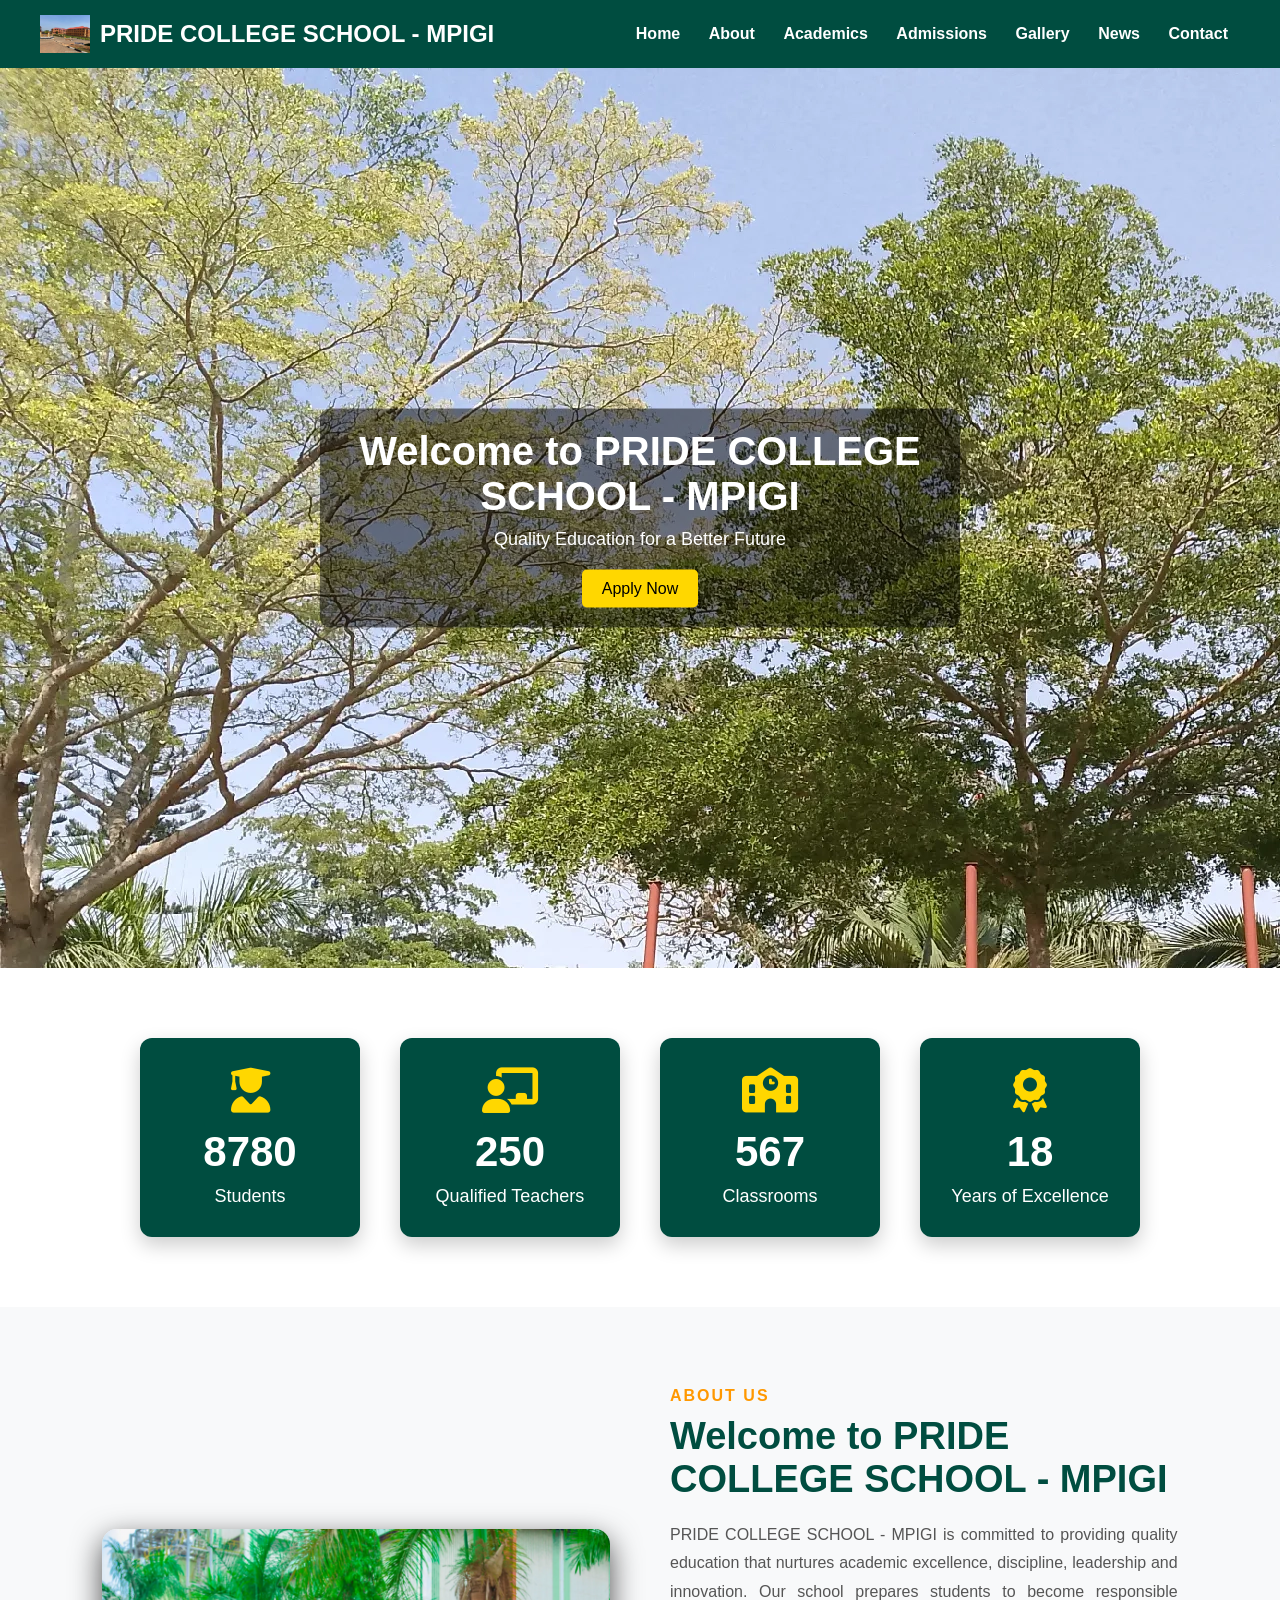
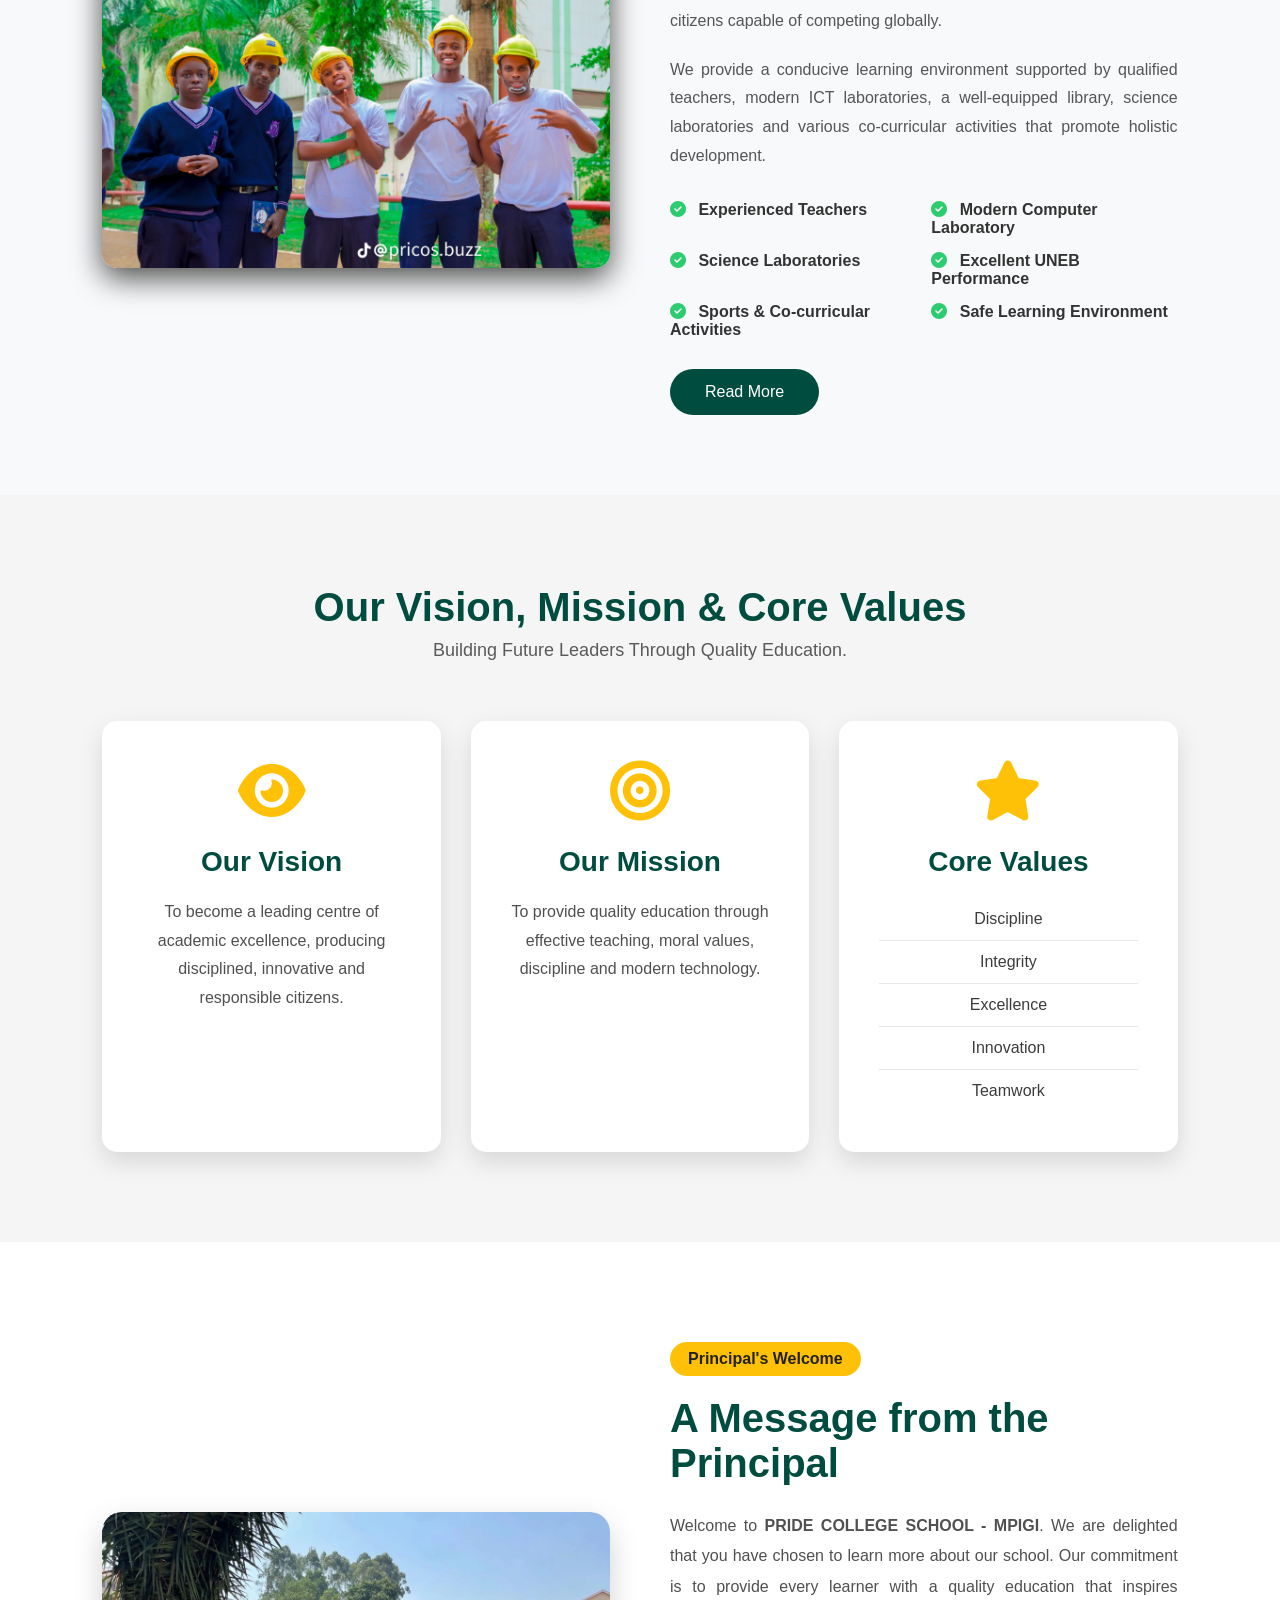
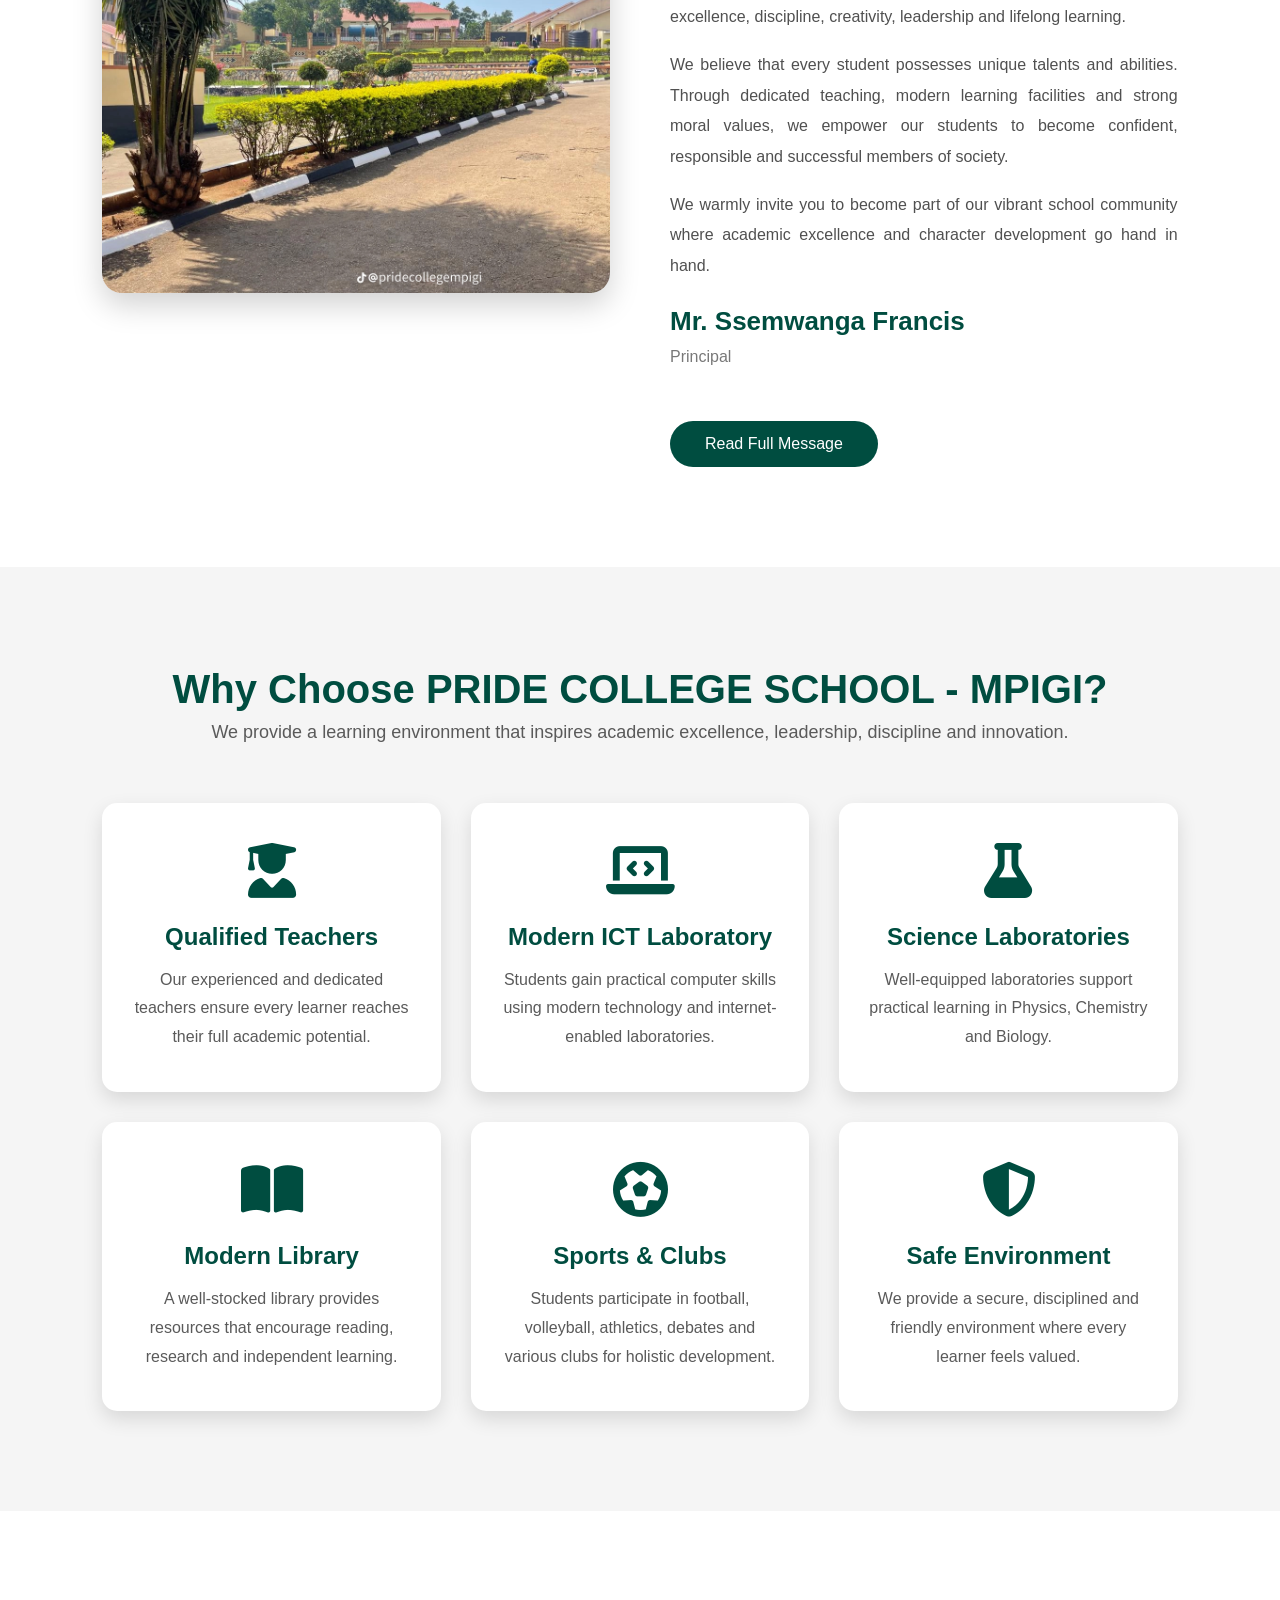
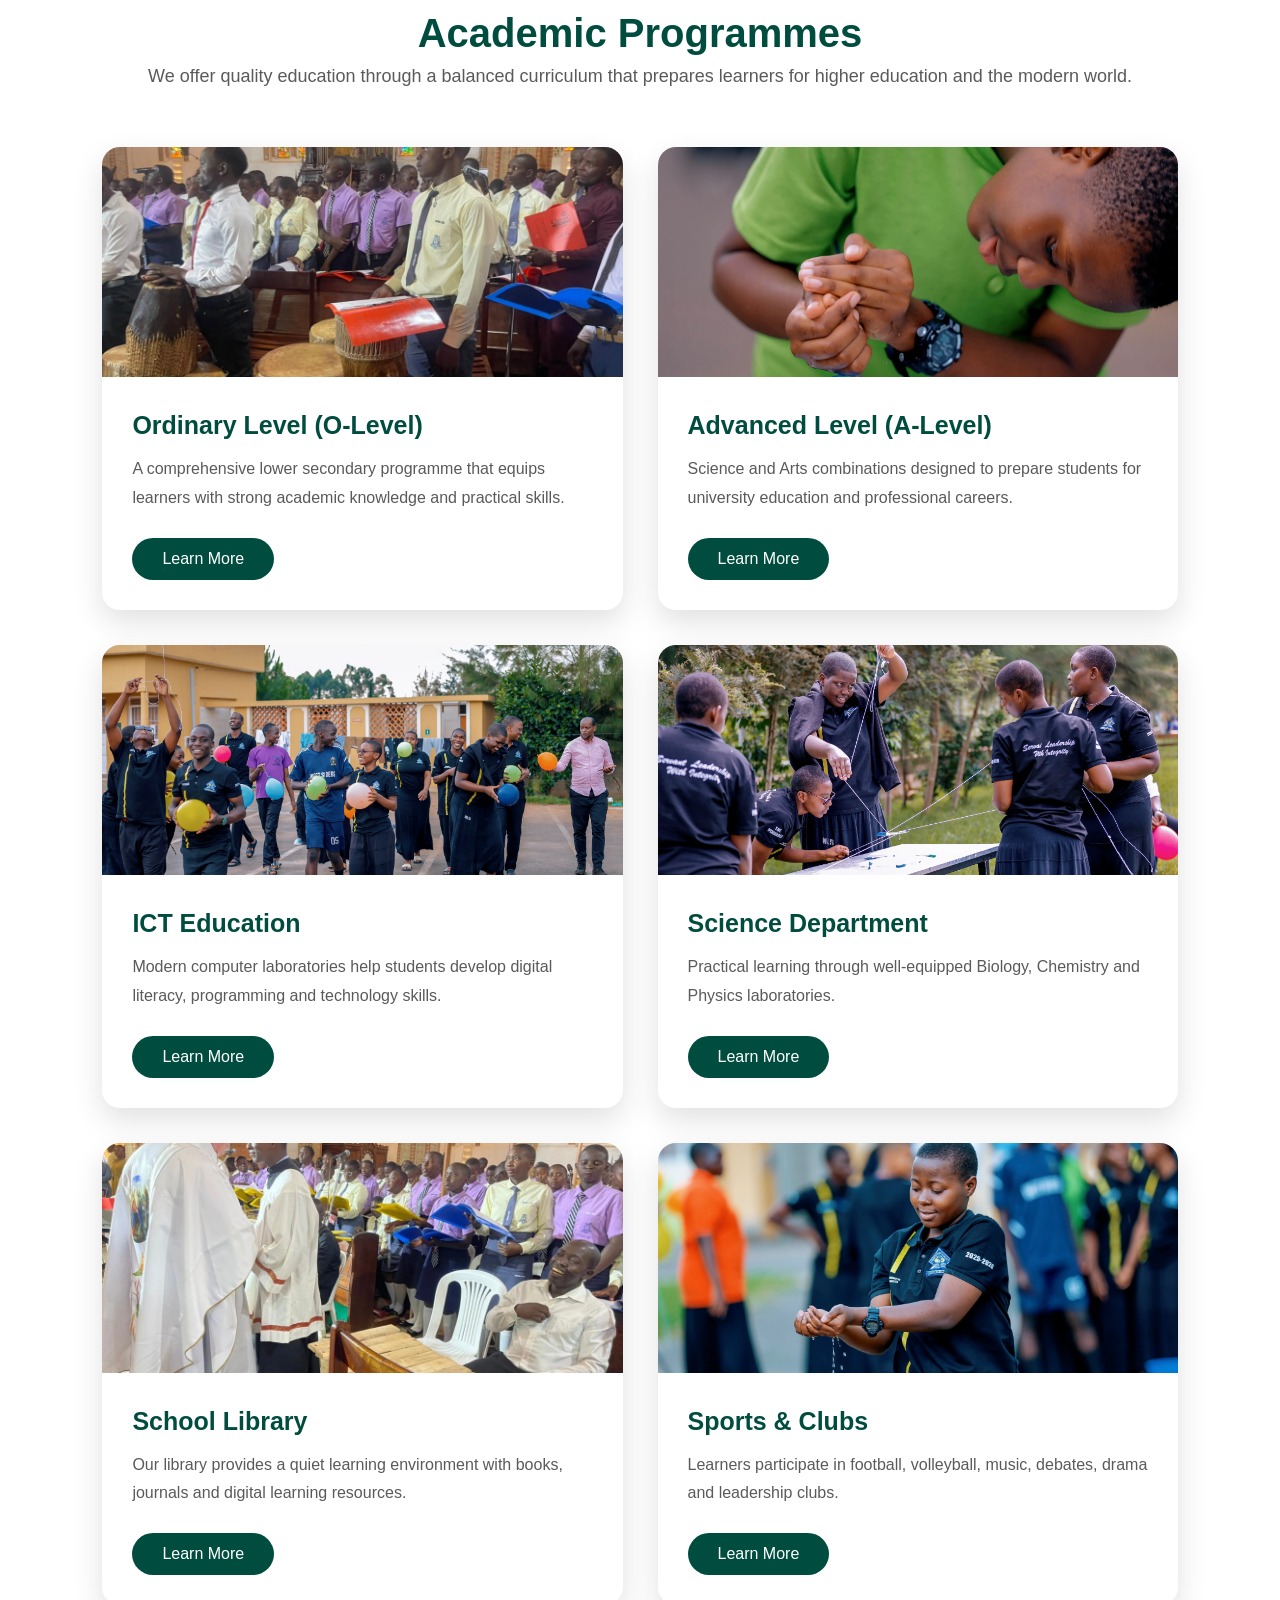
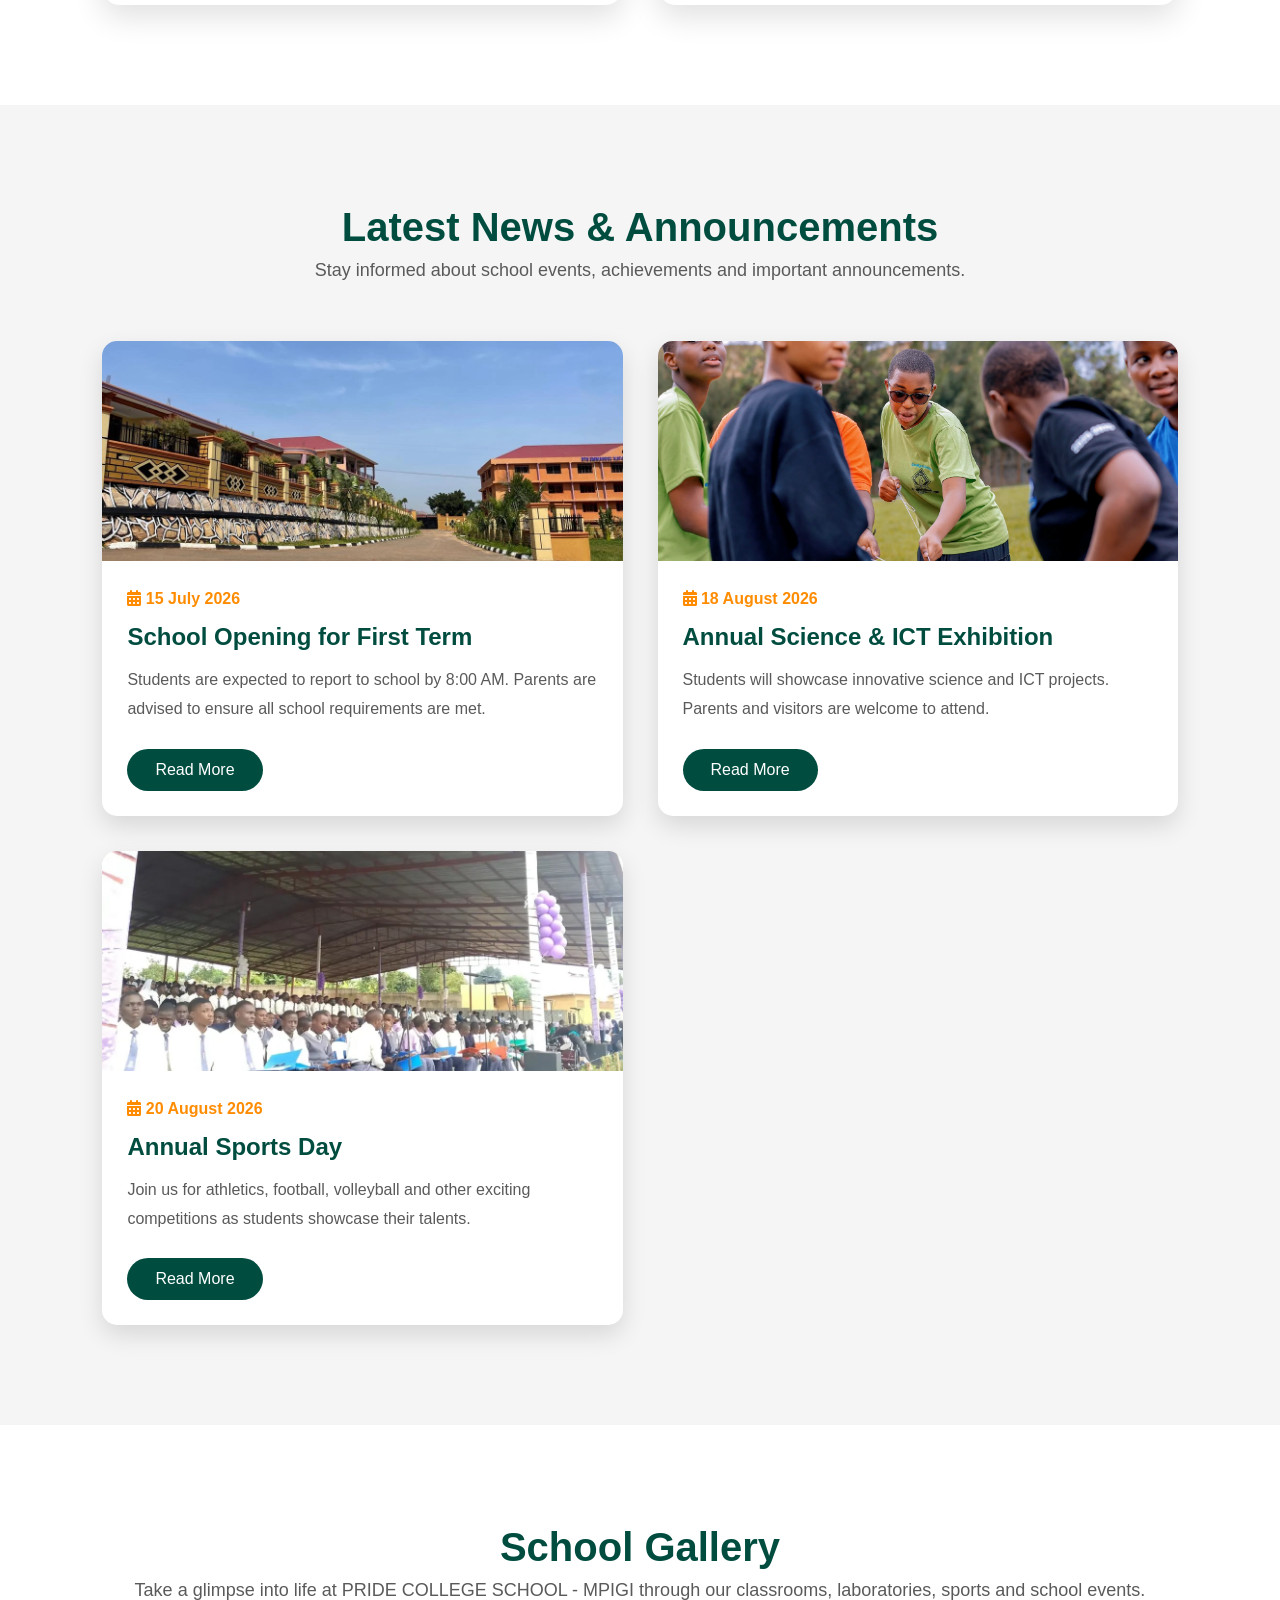
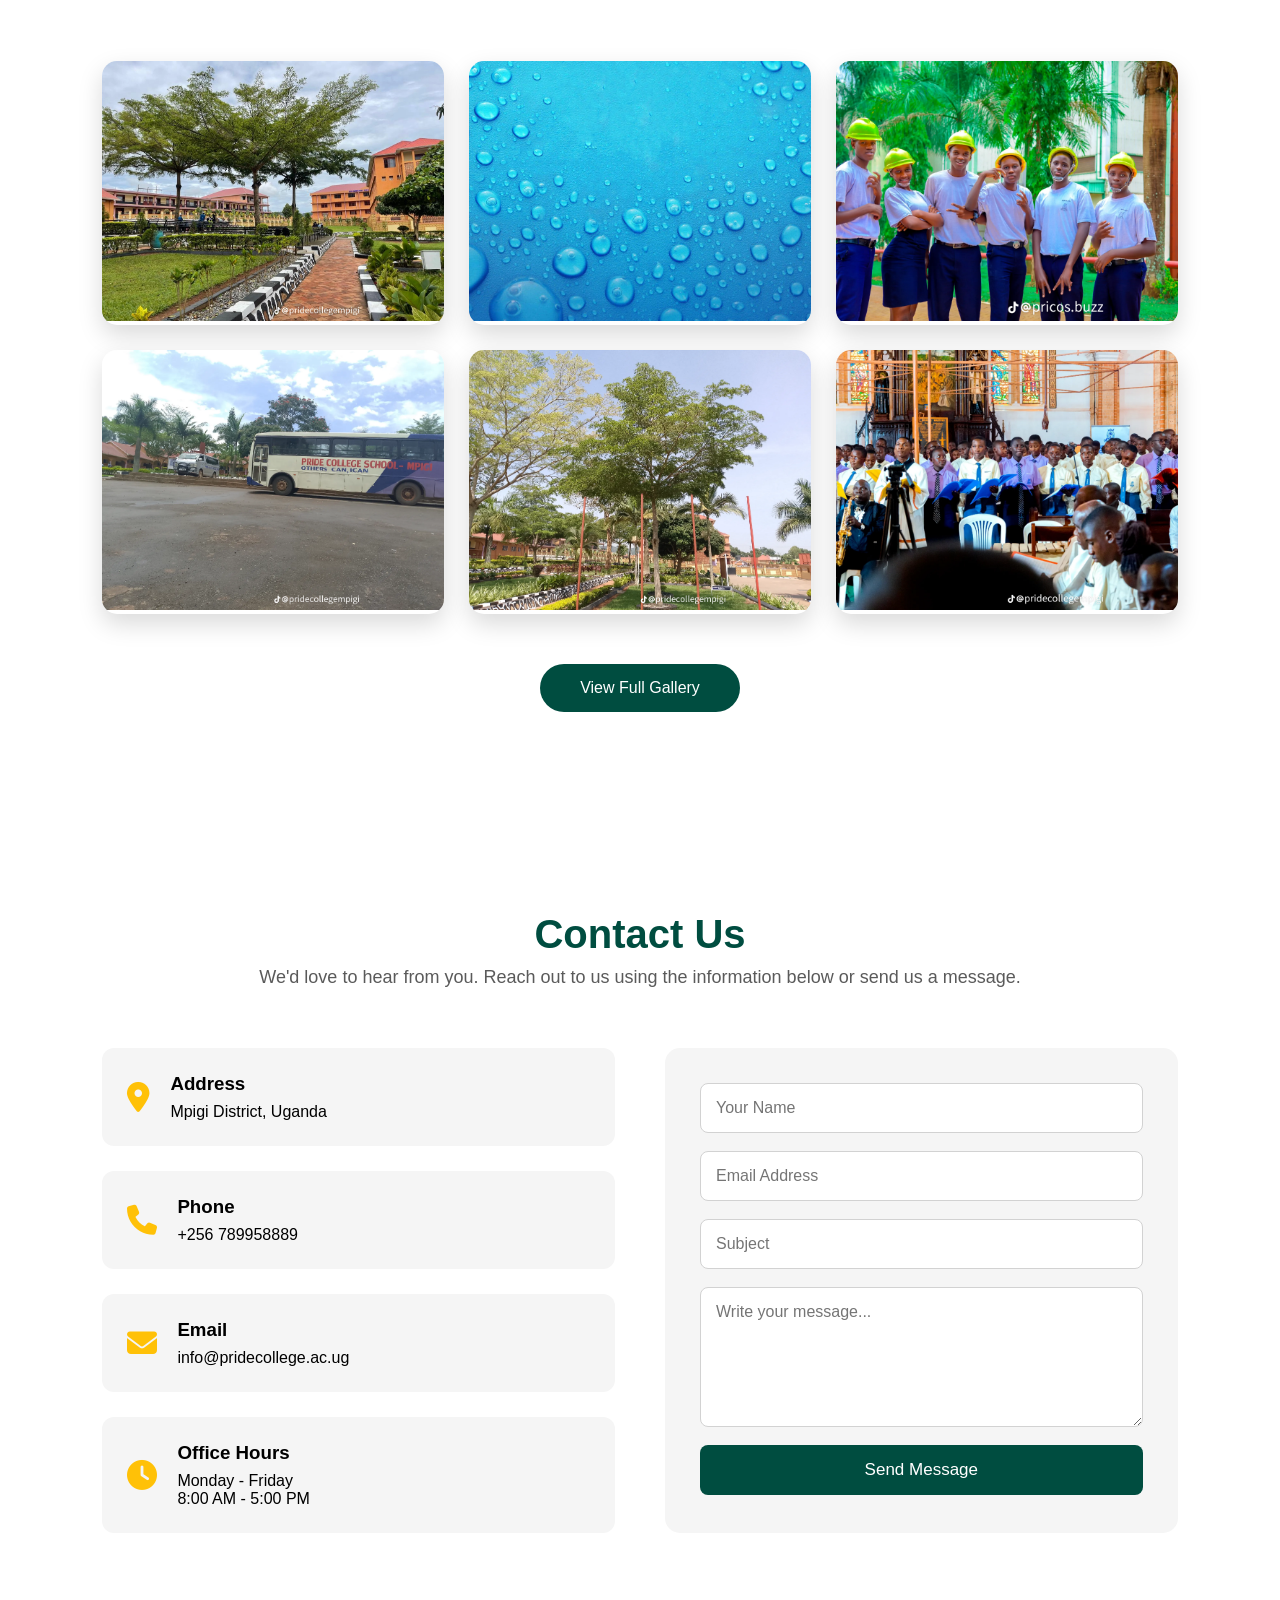
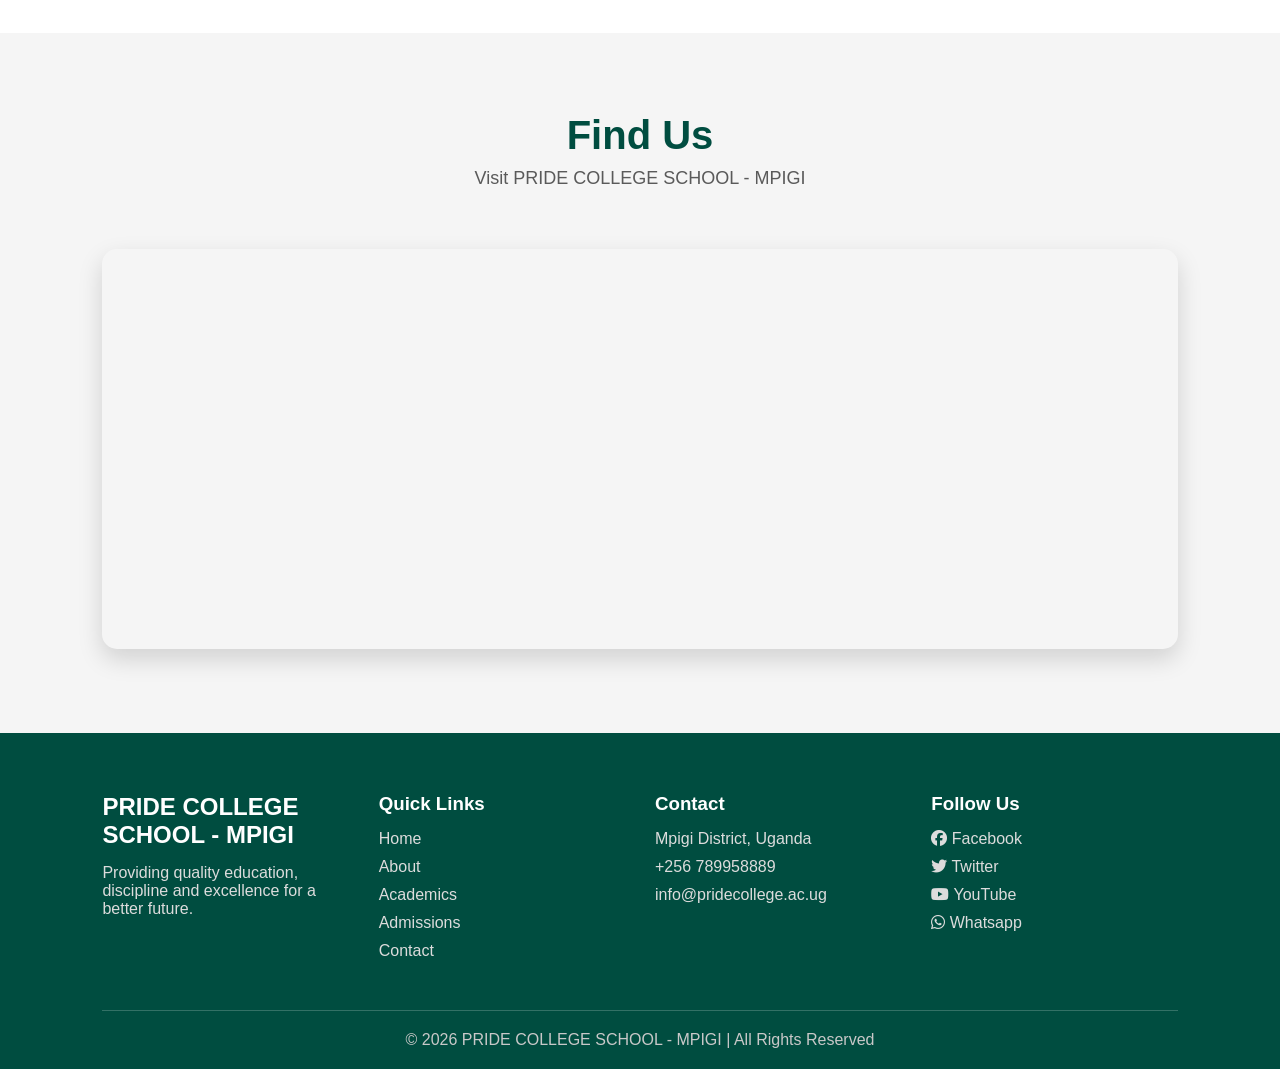
==== index.html @ db17e7d7 "Add files via upload" ====
<!DOCTYPE html>
<html lang="en">
<head>
    <meta charset="UTF-8">
    <title>PRIDE COLLEGE SCHOOL - MPIGI</title>
    <meta name="viewport" content="width=device-width, initial-scale=1.0">

    <!-- CSS -->
    <link rel="stylesheet" href="style.css">
    

    <!-- Icons -->
    <link rel="stylesheet" href="https://cdnjs.cloudflare.com/ajax/libs/font-awesome/6.5.0/css/all.min.css">
</head>

<body>

<!-- ================= HEADER ================= -->
<header class="header" id="header">

    <div class="logo">
        <img src="photos/front.png" alt="School Logo">
        <h2>PRIDE COLLEGE SCHOOL - MPIGI</h2>
    </div>

    <nav class="navbar" id="navbar">
        <a href="index.html">Home</a>
        <a href="about.html">About</a>
        <a href="academics.html">Academics</a>
        <a href="admission.html">Admissions</a>
        <a href="gallery.html">Gallery</a>
        <a href="news.html">News</a>
        <a href="contact.html">Contact</a>
    </nav>

    <!-- Mobile menu button -->
    <div class="menu-icon" onclick="toggleMenu()">
        <i class="fas fa-bars"></i>
    </div>

</header>
<!-- ================= HERO SECTION ================= -->
<section class="hero">

    <!-- Slide 1 -->
    <div class="slideshow">
        <img src="photos/trees.png" alt="School Image">
        <div class="overlay">
            
            <h1>Welcome to PRIDE COLLEGE SCHOOL - MPIGI</h1>
            <p>Quality Education for a Better Future</p>
            <a href="admissions.html" class="btn">Apply Now</a>
        </div>
    </div>

    <!-- Slide 2 -->
    <div class="slide">
        <img src="photos/studens.png" alt="School Image">
        <div class="overlay">
            <div class="hide">
                <h1>Excellence in Academics</h1>
            <p>We Build Knowledge, Skills & Discipline</p>
            </div>
            
            <a href="academics.html" class="btn"></a>
        </div>
    </div>

    <!-- Slide 3 -->
    <div class="slide">
        <img src="photos/grounds.png" alt="School Image">
        <div class="overlay">
            <div class="hide">
                 <h1>Modern Learning Environment</h1>
            <p>ICT Labs, Library & Sports Facilities</p>
            </div>
           
            <a href="gallery.html" class="btn"></a>
        </div>
    </div>

</section>
<!-- ================= STATISTICS SECTION ================= -->

<section class="statistics">

    <div class="stat-box">
        <i class="fas fa-user-graduate"></i>
        <h2 class="counter" data-target="15000">8780</h2>
        <p>Students</p>
    </div>

    <div class="stat-box">
        <i class="fas fa-chalkboard-teacher"></i>
        <h2 class="counter" data-target="85">250</h2>
        <p>Qualified Teachers</p>
    </div>

    <div class="stat-box">
        <i class="fas fa-school"></i>
        <h2 class="counter" data-target="30">567</h2>
        <p>Classrooms</p>
    </div>

    <div class="stat-box">
        <i class="fas fa-award"></i>
        <h2 class="counter" data-target="25">18</h2>
        <p>Years of Excellence</p>
    </div>

</section>
<!-- ================= ABOUT US ================= -->

<section class="about" id="about">

    <div class="about-image">
        <img src="photos/events.png" alt="Pride College School">
    </div>

    <div class="about-content">

        <h4>ABOUT US</h4>

        <h2>Welcome to PRIDE COLLEGE SCHOOL - MPIGI</h2>

        <p>
            PRIDE COLLEGE SCHOOL - MPIGI is committed to providing quality
            education that nurtures academic excellence, discipline,
            leadership and innovation. Our school prepares students to
            become responsible citizens capable of competing globally.
        </p>

        <p>
            We provide a conducive learning environment supported by
            qualified teachers, modern ICT laboratories, a well-equipped
            library, science laboratories and various co-curricular
            activities that promote holistic development.
        </p>

        <div class="about-features">

            <div class="feature">
                <i class="fas fa-check-circle"></i>
                Experienced Teachers
            </div>

            <div class="feature">
                <i class="fas fa-check-circle"></i>
                Modern Computer Laboratory
            </div>

            <div class="feature">
                <i class="fas fa-check-circle"></i>
                Science Laboratories
            </div>

            <div class="feature">
                <i class="fas fa-check-circle"></i>
                Excellent UNEB Performance
            </div>

            <div class="feature">
                <i class="fas fa-check-circle"></i>
                Sports & Co-curricular Activities
            </div>

            <div class="feature">
                <i class="fas fa-check-circle"></i>
                Safe Learning Environment
            </div>

        </div>

        <a href="about.html" class="about-btn">
            Read More
        </a>

    </div>

</section>
<!-- ================= VISION MISSION ================= -->

<section class="vision-section">

    <div class="section-title">
        <h2>Our Vision, Mission & Core Values</h2>
        <p>Building Future Leaders Through Quality Education.</p>
    </div>

    <div class="vision-container">

        <div class="vision-card">

            <i class="fas fa-eye"></i>

            <h3>Our Vision</h3>

            <p>
                To become a leading centre of academic excellence,
                producing disciplined, innovative and responsible citizens.
            </p>

        </div>

        <div class="vision-card">

            <i class="fas fa-bullseye"></i>

            <h3>Our Mission</h3>

            <p>
                To provide quality education through effective teaching,
                moral values, discipline and modern technology.
            </p>

        </div>

        <div class="vision-card">

            <i class="fas fa-star"></i>

            <h3>Core Values</h3>

            <ul>
                <li>Discipline</li>
                <li>Integrity</li>
                <li>Excellence</li>
                <li>Innovation</li>
                <li>Teamwork</li>
            </ul>

        </div>

    </div>

</section>
<!--================ PRINCIPAL'S MESSAGE ================-->

<section class="principal">

    <div class="principal-image">

        <img src="photos/ways.png" alt="School Principal">

    </div>

    <div class="principal-content">

        <span class="section-tag">Principal's Welcome</span>

        <h2>A Message from the Principal</h2>

        <p>
            Welcome to <strong>PRIDE COLLEGE SCHOOL - MPIGI</strong>.
            We are delighted that you have chosen to learn more about our school.
            Our commitment is to provide every learner with a quality education
            that inspires excellence, discipline, creativity, leadership and
            lifelong learning.
        </p>

        <p>
            We believe that every student possesses unique talents and abilities.
            Through dedicated teaching, modern learning facilities and strong moral
            values, we empower our students to become confident, responsible and
            successful members of society.
        </p>

        <p>
            We warmly invite you to become part of our vibrant school community
            where academic excellence and character development go hand in hand.
        </p>

        <div class="principal-info">

            <h3>Mr. Ssemwanga Francis</h3>

            <p>Principal</p>

        </div>

        <a href="about.html" class="principal-btn">
            Read Full Message
        </a>

    </div>

</section>
<!--================ WHY CHOOSE US ================-->

<section class="why-us">

    <div class="section-title">

        <h2>Why Choose PRIDE COLLEGE SCHOOL - MPIGI?</h2>

        <p>
            We provide a learning environment that inspires academic excellence,
            leadership, discipline and innovation.
        </p>

    </div>

    <div class="why-container">

        <div class="why-card">

            <i class="fas fa-user-graduate"></i>

            <h3>Qualified Teachers</h3>

            <p>
                Our experienced and dedicated teachers ensure every learner
                reaches their full academic potential.
            </p>

        </div>

        <div class="why-card">

            <i class="fas fa-laptop-code"></i>

            <h3>Modern ICT Laboratory</h3>

            <p>
                Students gain practical computer skills using modern technology
                and internet-enabled laboratories.
            </p>

        </div>

        <div class="why-card">

            <i class="fas fa-flask"></i>

            <h3>Science Laboratories</h3>

            <p>
                Well-equipped laboratories support practical learning in Physics,
                Chemistry and Biology.
            </p>

        </div>

        <div class="why-card">

            <i class="fas fa-book-open"></i>

            <h3>Modern Library</h3>

            <p>
                A well-stocked library provides resources that encourage reading,
                research and independent learning.
            </p>

        </div>

        <div class="why-card">

            <i class="fas fa-futbol"></i>

            <h3>Sports & Clubs</h3>

            <p>
                Students participate in football, volleyball, athletics,
                debates and various clubs for holistic development.
            </p>

        </div>

        <div class="why-card">

            <i class="fas fa-shield-alt"></i>

            <h3>Safe Environment</h3>

            <p>
                We provide a secure, disciplined and friendly environment
                where every learner feels valued.
            </p>

        </div>

    </div>

</section>
<!--==============================
ACADEMIC PROGRAMMES
===============================-->

<section class="academics" id="academics">

    <div class="section-title">

        <h2>Academic Programmes</h2>

        <p>
            We offer quality education through a balanced curriculum that
            prepares learners for higher education and the modern world.
        </p>

    </div>

    <div class="academic-container">

        <!-- O-Level -->

        <div class="academic-card">

            <img src="photos/events8.png" alt="O Level">

            <div class="academic-content">

                <h3>Ordinary Level (O-Level)</h3>

                <p>
                    A comprehensive lower secondary programme that equips
                    learners with strong academic knowledge and practical skills.
                </p>

                <a href="academics.html" class="academic-btn">
                    Learn More
                </a>

            </div>

        </div>

        <!-- A-Level -->

        <div class="academic-card">

            <img src="photos/events7.png" alt="A Level">

            <div class="academic-content">

                <h3>Advanced Level (A-Level)</h3>

                <p>
                    Science and Arts combinations designed to prepare students
                    for university education and professional careers.
                </p>

                <a href="academics.html" class="academic-btn">
                    Learn More
                </a>

            </div>

        </div>

        <!-- ICT -->

        <div class="academic-card">

            <img src="photos/events5.png" alt="ICT LAB">

            <div class="academic-content">

                <h3>ICT Education</h3>

                <p>
                    Modern computer laboratories help students develop digital
                    literacy, programming and technology skills.
                </p>

                <a href="academics.html" class="academic-btn">
                    Learn More
                </a>

            </div>

        </div>

        <!-- Science -->

        <div class="academic-card">

            <img src="photos/events4.png" alt="Science">

            <div class="academic-content">

                <h3>Science Department</h3>

                <p>
                    Practical learning through well-equipped Biology,
                    Chemistry and Physics laboratories.
                </p>

                <a href="academics.html" class="academic-btn">
                    Learn More
                </a>

            </div>

        </div>

        <!-- Library -->

        <div class="academic-card">

            <img src="photos/events2.png" alt="Library">

            <div class="academic-content">

                <h3>School Library</h3>

                <p>
                    Our library provides a quiet learning environment with
                    books, journals and digital learning resources.
                </p>

                <a href="academics.html" class="academic-btn">
                    Learn More
                </a>

            </div>

        </div>

        <!-- Sports -->

        <div class="academic-card">

            <img src="photos/events3.png" alt="Sports">

            <div class="academic-content">

                <h3>Sports & Clubs</h3>

                <p>
                    Learners participate in football, volleyball, music,
                    debates, drama and leadership clubs.
                </p>

                <a href="academics.html" class="academic-btn">
                    Learn More
                </a>

            </div>

        </div>

    </div>

</section>
<!--==============================
LATEST NEWS & ANNOUNCEMENTS
===============================-->

<section class="news" id="news">

    <div class="section-title">

        <h2>Latest News & Announcements</h2>

        <p>
            Stay informed about school events, achievements and important announcements.
        </p>

    </div>

    <div class="news-container">

        <!-- News Card 1 -->

        <div class="news-card">

            <img src="photos/view.png" alt="School Opening">

            <div class="news-content">

                <span class="news-date">
                    <i class="fas fa-calendar-alt"></i>
                    15 July 2026
                </span>

                <h3>School Opening for First Term</h3>

                <p>
                    Students are expected to report to school by 8:00 AM.
                    Parents are advised to ensure all school requirements are met.
                </p>

                <a href="news.html" class="news-btn">
                    Read More
                </a>

            </div>

        </div>

        <!-- News Card 2 -->

        <div class="news-card">

            <img src="photos/events6.png" alt="Science Fair">

            <div class="news-content">

                <span class="news-date">
                    <i class="fas fa-calendar-alt"></i>
                    18 August 2026
                </span>

                <h3>Annual Science & ICT Exhibition</h3>

                <p>
                    Students will showcase innovative science and ICT projects.
                    Parents and visitors are welcome to attend.
                </p>

                <a href="news.html" class="news-btn">
                    Read More
                </a>

            </div>

        </div>

        <!-- News Card 3 -->

        <div class="news-card">

            <img src="photos/events1.png" alt="Sports Day">

            <div class="news-content">

                <span class="news-date">
                    <i class="fas fa-calendar-alt"></i>
                    20 August 2026
                </span>

                <h3>Annual Sports Day</h3>

                <p>
                    Join us for athletics, football, volleyball and other exciting
                    competitions as students showcase their talents.
                </p>

                <a href="news.html" class="news-btn">
                    Read More
                </a>

            </div>

        </div>

    </div>

</section>
<!--==============================
PHOTO GALLERY
===============================-->

<section class="gallery" id="gallery">

    <div class="section-title">

        <h2>School Gallery</h2>

        <p>
            Take a glimpse into life at PRIDE COLLEGE SCHOOL - MPIGI through our
            classrooms, laboratories, sports and school events.
        </p>

    </div>

    <div class="gallery-container">

        <div class="gallery-item">
            <img src="photos/grounds.png" alt="School Building">
            <div class="gallery-overlay">
                <h3>School Campus</h3>
            </div>
        </div>

        <div class="gallery-item">
            <img src="photos/Title (3).jpg" alt="Computer Lab">
            <div class="gallery-overlay">
                <h3>ICT Laboratory</h3>
            </div>
        </div>

        <div class="gallery-item">
            <img src="photos/studens.png" alt="Library">
            <div class="gallery-overlay">
                <h3>School Library</h3>
            </div>
        </div>

        <div class="gallery-item">
            <img src="photos/schoolbus.png" alt="Science Lab">
            <div class="gallery-overlay">
                <h3>Science Laboratory</h3>
            </div>
        </div>

        <div class="gallery-item">
            <img src="photos/trees.png" alt="Sports">
            <div class="gallery-overlay">
                <h3>Sports Activities</h3>
            </div>
        </div>

        <div class="gallery-item">
            <img src="photos/party.png" alt="Graduation">
            <div class="gallery-overlay">
                <h3>School Events</h3>
            </div>
        </div>

    </div>

    <div class="gallery-button">

        <a href="gallery.html" class="gallery-btn">

            View Full Gallery

        </a>

    </div>

</section>
<!--==============================
CONTACT US
===============================-->

<section class="contact">

    <div class="section-title">

        <h2>Contact Us</h2>

        <p>
            We'd love to hear from you. Reach out to us using the information
            below or send us a message.
        </p>

    </div>

    <div class="contact-container">

        <!-- Contact Information -->

        <div class="contact-info">

            <div class="info-box">
                <i class="fas fa-map-marker-alt"></i>

                <div>
                    <h3>Address</h3>
                    <p>Mpigi District, Uganda</p>
                </div>
            </div>

            <div class="info-box">
                <i class="fas fa-phone"></i>

                <div>
                    <h3>Phone</h3>
                    <p>+256 789958889</p>
                </div>
            </div>

            <div class="info-box">
                <i class="fas fa-envelope"></i>

                <div>
                    <h3>Email</h3>
                    <p>info@pridecollege.ac.ug</p>
                </div>
            </div>

            <div class="info-box">
                <i class="fas fa-clock"></i>

                <div>
                    <h3>Office Hours</h3>
                    <p>Monday - Friday<br>8:00 AM - 5:00 PM</p>
                </div>
            </div>

        </div>

        <!-- Contact Form -->

        <div class="contact-form">

            <form>

                <input type="text" placeholder="Your Name" required>

                <input type="email" placeholder="Email Address" required>

                <input type="text" placeholder="Subject">

                <textarea rows="6" placeholder="Write your message..."></textarea>

                <button type="submit">Send Message</button>

            </form>

        </div>

    </div>

</section>
<!--==============================
GOOGLE MAP
===============================-->

<section class="map">

    <div class="section-title">

        <h2>Find Us</h2>

        <p>Visit PRIDE COLLEGE SCHOOL - MPIGI</p>

    </div>

    <iframe
        src="https://www.google.com/maps/embed?pb=!1m18!1m12!1m3!1d3989.75870783712!2d32.52650987396605!3d0.313206164032819!2m3!1f0!2f0!3f0!3m2!1i1024!2i768!4f13.1!3m3!1m2!1s0x177da3a15852eb3d%3A0xddc4ecd76e35799c!2sPride%20College%20School-Mpigi!5e0!3m2!1sen!2sug!4v1783284515322!5m2!1sen!2sug" 
        width="100%"
        height="400"
        style="border:0;"
        allowfullscreen=""
        loading="lazy">
        
    </iframe>
    
</section>
<!--==============================
FOOTER
===============================-->

<footer class="footer">

    <div class="footer-container">

        <div class="footer-box">

            <h2>PRIDE COLLEGE SCHOOL - MPIGI</h2>

            <p>
                Providing quality education, discipline and excellence
                for a better future.
            </p>

        </div>

        <div class="footer-box">

            <h3>Quick Links</h3>

            <a href="index.html">Home</a>
            <a href="about.html">About</a>
            <a href="academics.html">Academics</a>
            <a href="admission.html">Admissions</a>
            <a href="contact.html">Contact</a>

        </div>

        <div class="footer-box">

            <h3>Contact</h3>

            <p>Mpigi District, Uganda</p>
            <p>+256 789958889</p>
            <p>info@pridecollege.ac.ug</p>

        </div>

        <div class="footer-box">

            <h3>Follow Us</h3>

            <p><i class="fab fa-facebook"></i> Facebook</p>
            <p><i class="fab fa-twitter"></i> Twitter</p>
            <p><i class="fab fa-youtube"></i> YouTube</p>
            <p><i class="fab fa-whatsapp"></i> Whatsapp</p>

        </div>

    </div>

    <div class="footer-bottom" id="footer">

        <p>
            © 2026 PRIDE COLLEGE SCHOOL - MPIGI | All Rights Reserved
        </p>

    </div>

</footer>

<script></script>
</body>
</html>
---- style.css ----
*{
    margin: 0;
    padding: 0;
    box-sizing: border-box;
    font-family: Arial, sans-serif;
}

body{
    background: #f4f4f4;
}
.header{
    display: flex;
    justify-content: space-between;
    align-items: center;
    background: #004d40;
    padding: 15px 40px;
    position: sticky;
    top: 0;
    z-index: 1000;
}

.logo{
    display: flex;
    align-items: center;
    color: white;
}

.logo img{
    width: 50px;
    margin-right: 10px;
}

.navbar a{
    color: white;
    text-decoration: none;
    margin: 0 12px;
    font-weight: bold;
}

.navbar a:hover{
    color: gold;
}

.login-btn{
    background: gold;
    padding: 6px 12px;
    border-radius: 5px;
    color: black !important;
}
.menu-icon{
    display: none;
    font-size: 25px;
    color: white;
    cursor: pointer;
}


.overlay{
    position: absolute;
    top: 50%;
    left: 50%;
    transform: translate(-50%, -50%);
    color: white;
    text-align: center;
    background: rgba(0,0,0,0.5);
    padding: 20px;
    border-radius: 10px;
}

.overlay h1{
    font-size: 40px;
}

.overlay p{
    font-size: 18px;
    margin: 10px 0;
}

.btn{
    display: inline-block;
    background: gold;
    padding: 10px 20px;
    color: black;
    text-decoration: none;
    border-radius: 5px;
    margin-top: 10px;
}
/* ================= STATISTICS ================= */

.statistics{
    display:flex;
    justify-content:center;
    gap:40px;
    flex-wrap:wrap;
    padding:70px 20px;
    background:#ffffff;
}

.stat-box{
    width:220px;
    background:#004d40;
    color:white;
    padding:30px;
    text-align:center;
    border-radius:12px;
    transition:.4s;
    box-shadow:0 8px 20px rgba(0,0,0,.2);
}

.stat-box:hover{
    transform:translateY(-10px);
}

.stat-box i{
    font-size:45px;
    color:gold;
    margin-bottom:15px;
}

.stat-box h2{
    font-size:42px;
    margin-bottom:10px;
}

.stat-box p{
    font-size:18px;
}
/*================ ABOUT =================*/

.about{
    display:flex;
    align-items:center;
    justify-content:center;
    gap:60px;
    padding:80px 8%;
    background:#f8f9fa;
    flex-wrap:wrap;
}

.about-image{
    flex:1;
    min-width:320px;
}

.about-image img{
    width:100%;
    border-radius:15px;
    box-shadow:0 10px 30px rgba(0,0,0,0.7);
    transition:.5s;
}

.about-image img:hover{
    transform:scale(1.03);
}

.about-content{
    flex:1;
    min-width:320px;
}

.about-content h4{
    color:#ff9800;
    letter-spacing:2px;
    margin-bottom:10px;
}

.about-content h2{
    font-size:38px;
    color:rgb(0, 77, 64);
    margin-bottom:20px;
}

.about-content p{
    line-height:1.8;
    margin-bottom:20px;
    color:rgb(85, 85, 85);
    text-align:justify;
}

.about-features{
    display:grid;
    grid-template-columns:repeat(2,1fr);
    gap:15px;
    margin:30px 0;
}

.feature{
    font-weight:bold;
    color:#333;
}

.feature i{
    color:#2ecc71;
    margin-right:8px;
}

.about-btn{
    display:inline-block;
    background:#004d40;
    color:white;
    text-decoration:none;
    padding:14px 35px;
    border-radius:30px;
    transition:.4s;
}

.about-btn:hover{
    background:#ff9800;
}
/*=========================
VISION & MISSION
==========================*/

.vision-section{

    padding:90px 8%;
    background:rgb(245,245,245);

}

.section-title{

    text-align:center;
    margin-bottom:60px;

}

.section-title h2{

    font-size:40px;
    color:rgb(0,77,64);
    margin-bottom:10px;

}

.section-title p{

    color:rgb(90,90,90);
    font-size:18px;

}

.vision-container{

    display:grid;
    grid-template-columns:repeat(auto-fit,minmax(300px,1fr));
    gap:30px;

}

.vision-card{

    background:rgb(255,255,255);
    padding:40px;
    border-radius:15px;
    text-align:center;
    transition:0.5s;
    box-shadow:0 10px 25px rgba(0,0,0,.12);

}

.vision-card:hover{

    transform:translateY(-12px);

}

.vision-card i{

    font-size:60px;
    color:rgb(255,193,7);
    margin-bottom:25px;

}

.vision-card h3{

    font-size:28px;
    color:rgb(0,77,64);
    margin-bottom:20px;

}

.vision-card p{

    color:rgb(80,80,80);
    line-height:1.8;

}

.vision-card ul{

    list-style:none;

}

.vision-card ul li{

    padding:12px;
    border-bottom:1px solid rgb(230,230,230);
    color:rgb(60,60,60);

}

.vision-card ul li:last-child{

    border:none;

}
/*=========================
PRINCIPAL SECTION
=========================*/

.principal{

    display:flex;
    align-items:center;
    justify-content:center;
    gap:60px;

    padding:100px 8%;

    background:rgb(255,255,255);

    flex-wrap:wrap;

}

.principal-image{

    flex:1;
    min-width:320px;

}

.principal-image img{

    width:100%;

    border-radius:20px;

    box-shadow:0 12px 30px rgba(0,0,0,0.18);

    transition:0.5s;

}

.principal-image img:hover{

    transform:scale(1.03);

}

.principal-content{

    flex:1;

    min-width:320px;

}

.section-tag{

    display:inline-block;

    background:rgb(255,193,7);

    color:rgb(33,33,33);

    padding:8px 18px;

    border-radius:30px;

    font-weight:bold;

    margin-bottom:20px;

}

.principal-content h2{

    font-size:40px;

    color:rgb(0,77,64);

    margin-bottom:25px;

}

.principal-content p{

    color:rgb(80,80,80);

    line-height:1.9;

    margin-bottom:18px;

    text-align:justify;

}

.principal-info{

    margin-top:25px;

}

.principal-info h3{

    color:rgb(0,77,64);

    font-size:26px;

}

.principal-info p{

    color:rgb(120,120,120);

    margin-top:5px;

}

.principal-btn{

    display:inline-block;

    margin-top:30px;

    background:rgb(0,77,64);

    color:rgb(255,255,255);

    text-decoration:none;

    padding:14px 35px;

    border-radius:40px;

    transition:0.4s;

}

.principal-btn:hover{

    background:rgb(255,193,7);

    color:rgb(33,33,33);

}
/*==============================
WHY CHOOSE US
==============================*/

.why-us{

    padding:100px 8%;

    background:rgb(245,245,245);

}

.why-container{

    display:grid;

    grid-template-columns:repeat(auto-fit,minmax(300px,1fr));

    gap:30px;

    margin-top:60px;

}

.why-card{

    background:rgb(255,255,255);

    border-radius:15px;

    padding:40px 30px;

    text-align:center;

    transition:0.5s;

    box-shadow:0 8px 20px rgba(0,0,0,0.12);

}

.why-card:hover{

    transform:translateY(-12px);

    background:rgb(0,77,64);

}

.why-card:hover h3,

.why-card:hover p{

    color:rgb(255,255,255);

}

.why-card:hover i{

    color:rgb(255,193,7);

}

.why-card i{

    font-size:55px;

    color:rgb(0,77,64);

    margin-bottom:25px;

}

.why-card h3{

    font-size:24px;

    margin-bottom:15px;

    color:rgb(0,77,64);

    transition:0.5s;

}

.why-card p{

    color:rgb(90,90,90);

    line-height:1.8;

    transition:0.5s;

}
/*==============================
ACADEMIC PROGRAMMES
===============================*/

.academics{

    padding:100px 8%;

    background:rgb(255,255,255);

}

.academic-container{

    display:grid;

    grid-template-columns:repeat(auto-fit,minmax(340px,1fr));

    gap:35px;

    margin-top:60px;

}

.academic-card{

    background:rgb(255,255,255);

    border-radius:18px;

    overflow:hidden;

    box-shadow:0 12px 30px rgba(0,0,0,0.12);

    transition:0.5s;

}

.academic-card:hover{

    transform:translateY(-12px);

}

.academic-card img{

    width:100%;

    height:230px;

    object-fit:cover;

}

.academic-content{

    padding:30px;

}

.academic-content h3{

    color:rgb(0,77,64);

    margin-bottom:15px;

    font-size:25px;

}

.academic-content p{

    color:rgb(90,90,90);

    line-height:1.8;

    margin-bottom:25px;

}

.academic-btn{

    display:inline-block;

    text-decoration:none;

    background:rgb(0,77,64);

    color:rgb(255,255,255);

    padding:12px 30px;

    border-radius:40px;

    transition:0.4s;

}

.academic-btn:hover{

    background:rgb(255,193,7);

    color:rgb(0,0,0);

}
/*==============================
LATEST NEWS
===============================*/

.news{

    padding:100px 8%;

    background:rgb(245,245,245);

}

.news-container{

    display:grid;

    grid-template-columns:repeat(auto-fit,minmax(340px,1fr));

    gap:35px;

    margin-top:60px;

}

.news-card{

    background:rgb(255,255,255);

    border-radius:15px;

    overflow:hidden;

    box-shadow:0 10px 25px rgba(0,0,0,0.12);

    transition:.5s;

}

.news-card:hover{

    transform:translateY(-10px);

}

.news-card img{

    width:100%;

    height:220px;

    object-fit:cover;

}

.news-content{

    padding:25px;

}

.news-date{

    display:inline-block;

    color:rgb(255,140,0);

    font-weight:bold;

    margin-bottom:15px;

}

.news-content h3{

    color:rgb(0,77,64);

    margin-bottom:15px;

    font-size:24px;

}

.news-content p{

    color:rgb(90,90,90);

    line-height:1.8;

    margin-bottom:25px;

}

.news-btn{

    display:inline-block;

    background:rgb(0,77,64);

    color:rgb(255,255,255);

    text-decoration:none;

    padding:12px 28px;

    border-radius:30px;

    transition:.4s;

}

.news-btn:hover{

    background:rgb(255,193,7);

    color:rgb(0,0,0);

}
/*==============================
PHOTO GALLERY
===============================*/

.gallery{

    padding:100px 8%;

    background:rgb(255,255,255);

}

.gallery-container{

    display:grid;

    grid-template-columns:repeat(auto-fit,minmax(320px,1fr));

    gap:25px;

    margin-top:60px;

}

.gallery-item{

    position:relative;

    overflow:hidden;

    border-radius:15px;

    cursor:pointer;

    box-shadow:0 10px 25px rgba(0,0,0,0.15);

}

.gallery-item img{

    width:100%;

    height:260px;

    object-fit:cover;

    transition:0.6s;

}

.gallery-item:hover img{

    transform:scale(1.15);

}

.gallery-overlay{

    position:absolute;

    left:0;

    bottom:-100%;

    width:100%;

    height:100%;

    background:rgba(0,77,64,0.75);

    display:flex;

    justify-content:center;

    align-items:center;

    transition:0.5s;

}

.gallery-item:hover .gallery-overlay{

    bottom:0;

}

.gallery-overlay h3{

    color:rgb(255,255,255);

    font-size:30px;

    text-align:center;

}

.gallery-button{

    text-align:center;

    margin-top:50px;

}

.gallery-btn{

    display:inline-block;

    background:rgb(0,77,64);

    color:rgb(255,255,255);

    text-decoration:none;

    padding:15px 40px;

    border-radius:40px;

    transition:0.4s;

}

.gallery-btn:hover{

    background:rgb(255,193,7);

    color:rgb(0,0,0);

}
/*==============================
CONTACT SECTION
===============================*/

.contact{

    padding:100px 8%;

    background:rgb(255,255,255);

}

.contact-container{

    display:grid;

    grid-template-columns:1fr 1fr;

    gap:50px;

    margin-top:60px;

}

.contact-info{

    display:flex;

    flex-direction:column;

    gap:25px;

}

.info-box{

    display:flex;

    align-items:center;

    gap:20px;

    background:rgb(245,245,245);

    padding:25px;

    border-radius:12px;

    transition:.4s;

}

.info-box:hover{

    background:rgb(0,77,64);

    color:white;

}

.info-box i{

    font-size:30px;

    color:rgb(255,193,7);

}

.info-box h3{

    margin-bottom:8px;

}

.contact-form{

    background:rgb(245,245,245);

    padding:35px;

    border-radius:15px;

}

.contact-form form{

    display:flex;

    flex-direction:column;

    gap:18px;

}

.contact-form input,

.contact-form textarea{

    padding:15px;

    border:1px solid rgb(210,210,210);

    border-radius:8px;

    font-size:16px;

    outline:none;

}

.contact-form input:focus,

.contact-form textarea:focus{

    border:2px solid rgb(0,77,64);

}

.contact-form button{

    background:rgb(0,77,64);

    color:white;

    border:none;

    padding:15px;

    font-size:17px;

    border-radius:8px;

    cursor:pointer;

    transition:.4s;

}

.contact-form button:hover{

    background:rgb(255,193,7);

    color:black;

}


/*==============================
MAP
===============================*/

.map{

    padding:80px 8%;

    background:rgb(245,245,245);

}

.map iframe{

    border-radius:15px;

    box-shadow:0 10px 25px rgba(0,0,0,0.15);

}
/*==============================
FOOTER
===============================*/

.footer{

    background:rgb(0,77,64);

    color:rgb(255,255,255);

    padding:60px 8% 20px;

}

.footer-container{

    display:grid;

    grid-template-columns:repeat(auto-fit,minmax(220px,1fr));

    gap:30px;

}

.footer-box h2,
.footer-box h3{

    margin-bottom:15px;

}

.footer-box p,
.footer-box a{

    color:rgb(220,220,220);

    text-decoration:none;

    display:block;

    margin-bottom:10px;

    transition:.3s;

}

.footer-box a:hover{

    color:rgb(255,193,7);

}

.footer-bottom{

    text-align:center;

    margin-top:40px;

    padding-top:20px;

    border-top:1px solid rgb(255,255,255,0.2);

    color:rgb(200,200,200);

}
.hide{
    display: none;
}

.hero {
  position: relative;
  width: 100%;
  height: 100vh; /* full screen hero. Change if needed */
  overflow: hidden;
}

.slide {
  position: absolute;
  top: 0;
  left: 0;
  width: 100%;
  height: 100%;
  opacity: 0;
  animation: fade 12s infinite;
}

.slide img {
  width: 100%;
  height: 100%;
  object-fit: cover; /* makes image cover without stretching */
}

.overlay {
  position: absolute;
  top: 50%;
  left: 50%;
  transform: translate(-50%, -50%);
  text-align: center;
  color: white;
  z-index: 2;
}

/* Timing for each slide */
.slide:nth-child(1) {
  animation-delay: 0s;
}
.slide:nth-child(2) {
  animation-delay: 4s;
}
.slide:nth-child(3) {
  animation-delay: 8s;
}

/* Fade animation */
@keyframes fade {
 0%   { opacity: 0; }
 8%   { opacity: 1; } /* fade in */
 33%  { opacity: 1; } /* stay visible */
 41%  { opacity: 0; } /* fade out */
 100% { opacity: 0; }
}


@media(max-width:768px){

    .navbar{
        display: none;
        flex-direction: column;
        background: #004d40;
        position: absolute;
        top: 70px;
        right: 0;
        width: 200px;
        padding: 10px;
    }

    .navbar.active{
        display: flex;
    }

    .menu-icon{
        display: block;
    }
    .contact-container{

        grid-template-columns:1fr;

    }

}
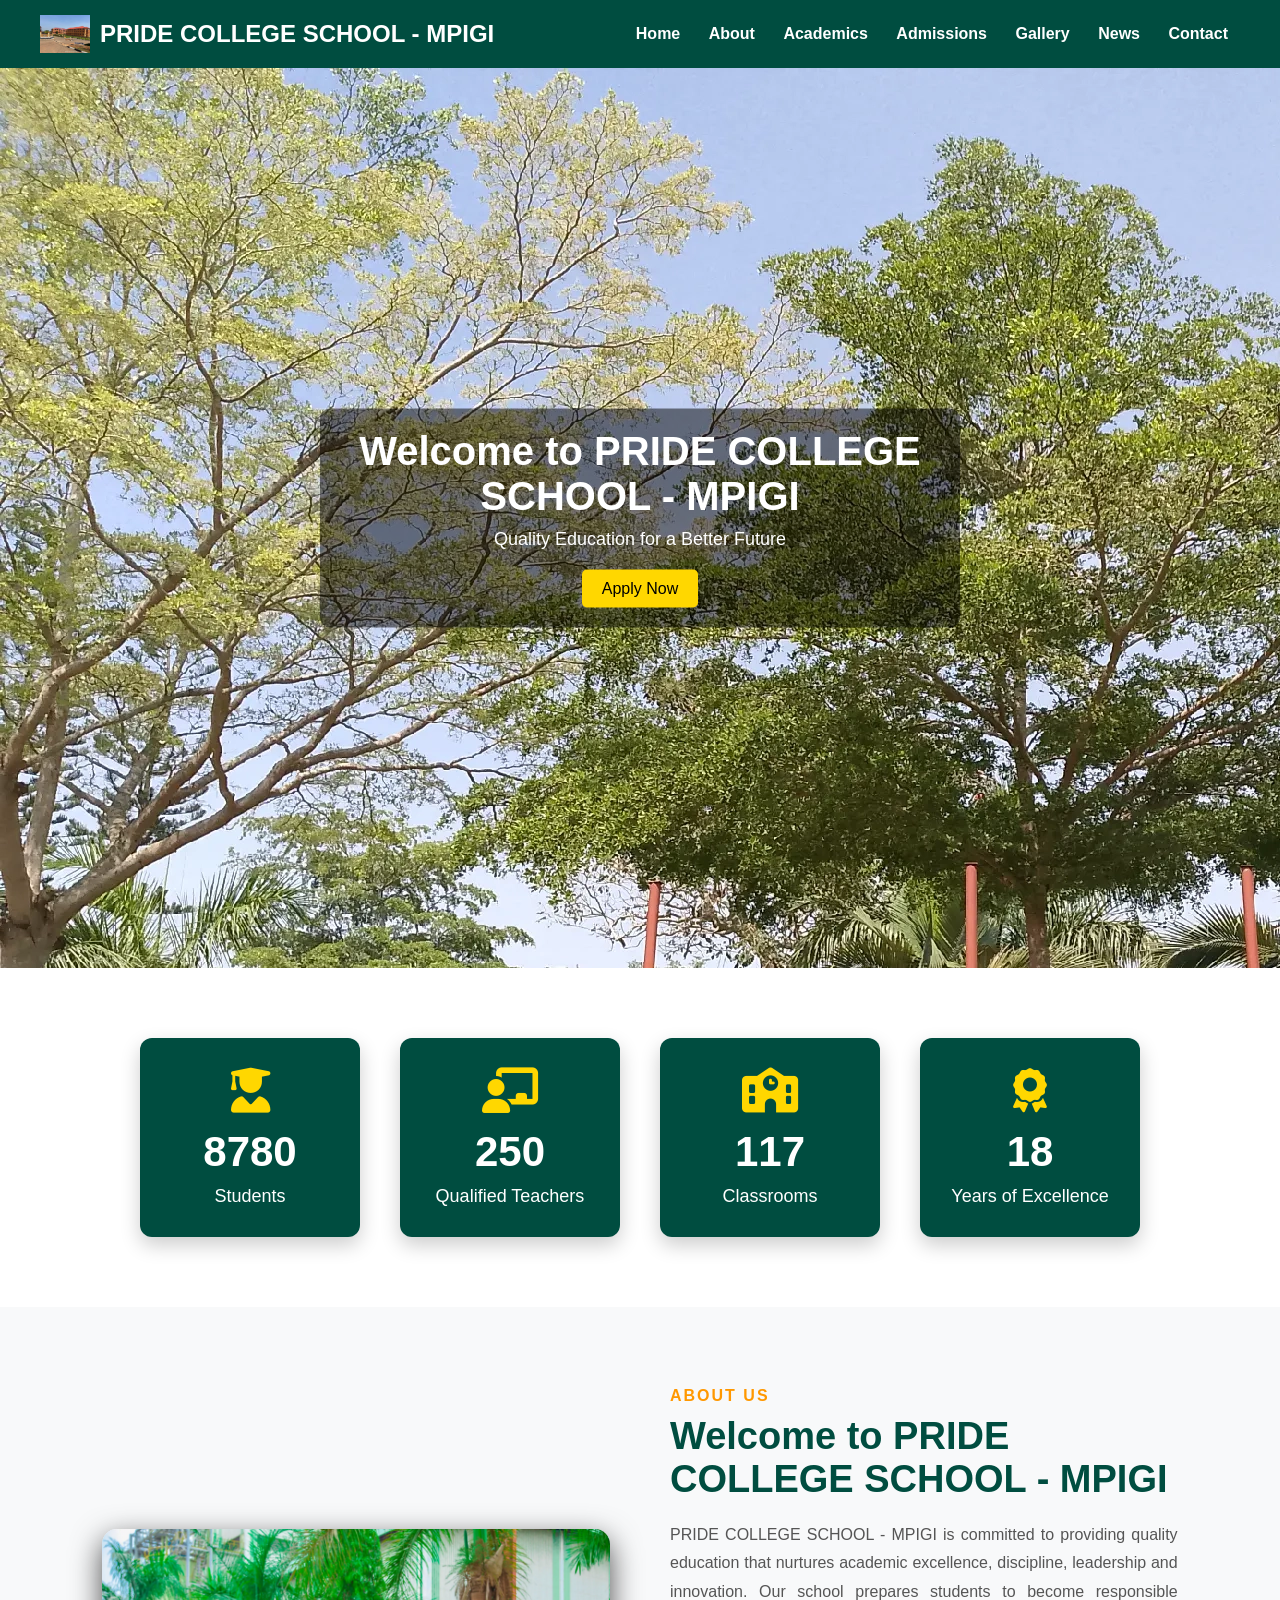
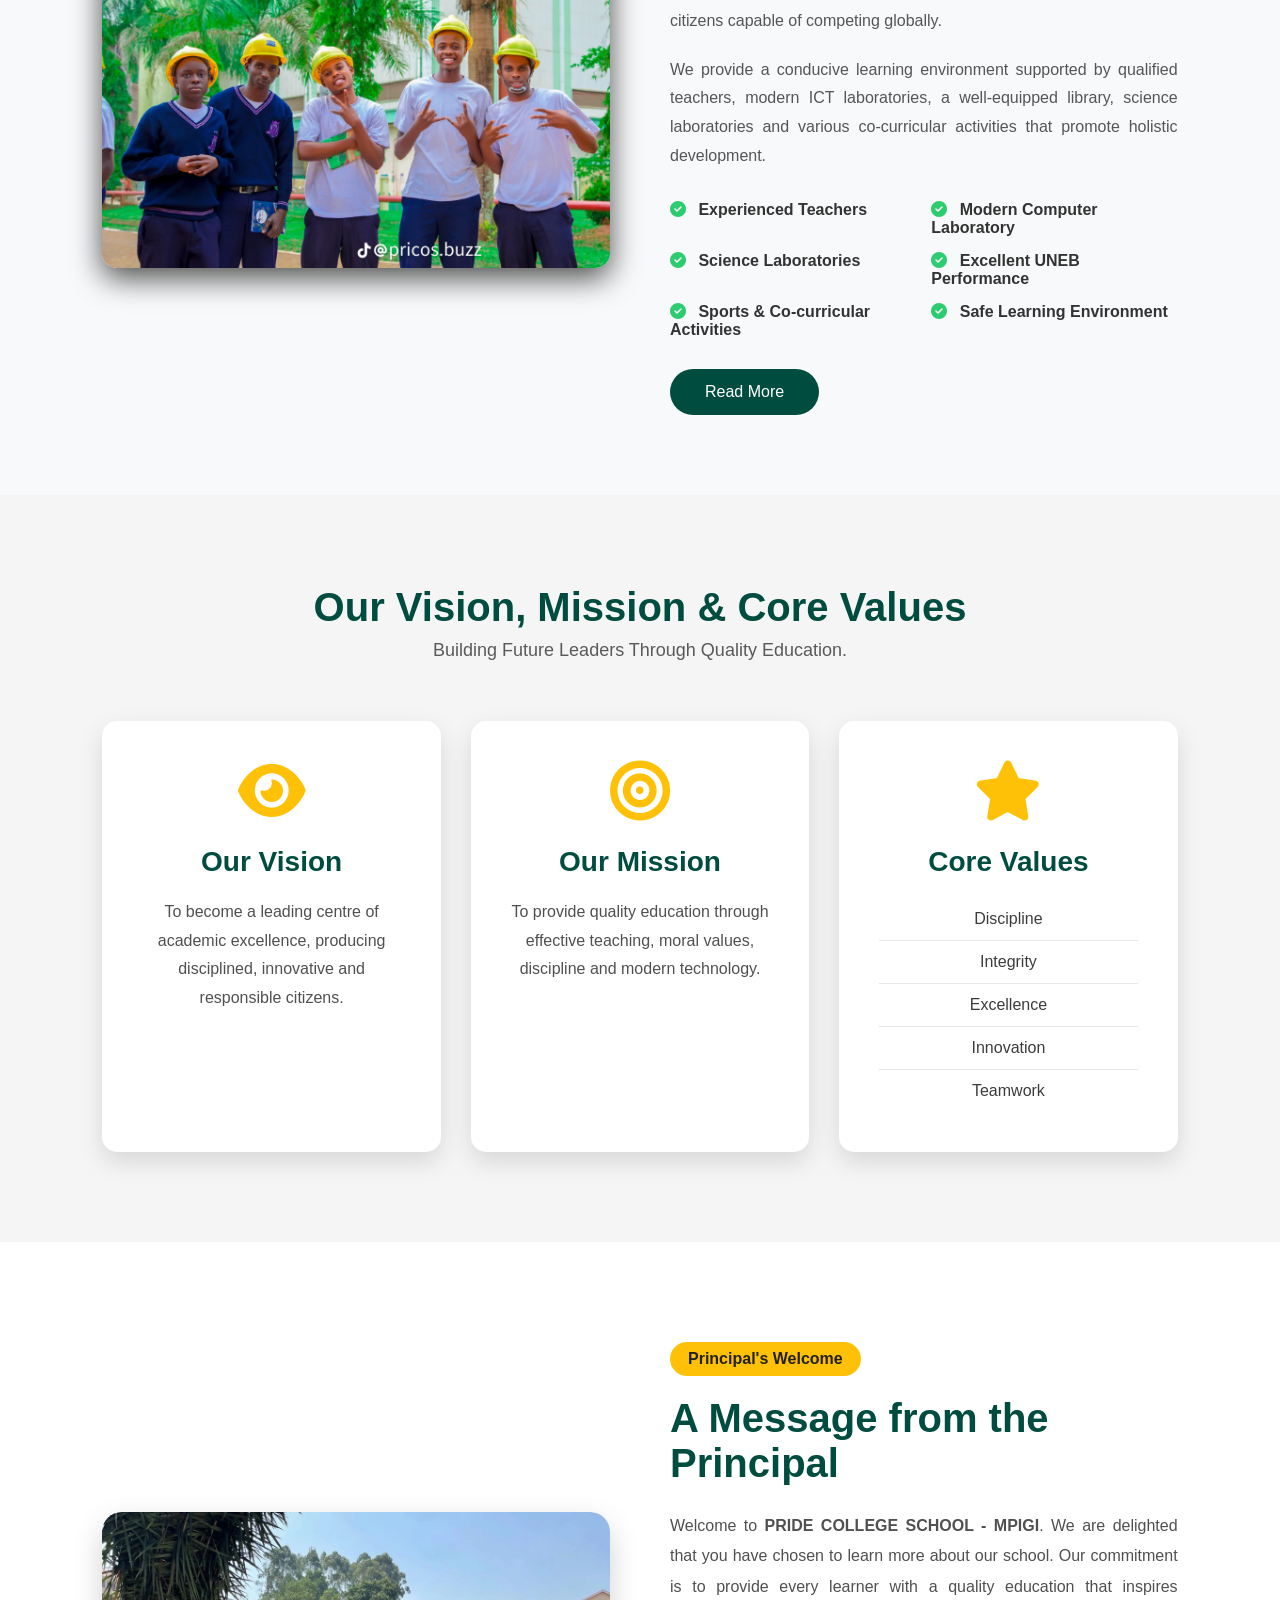
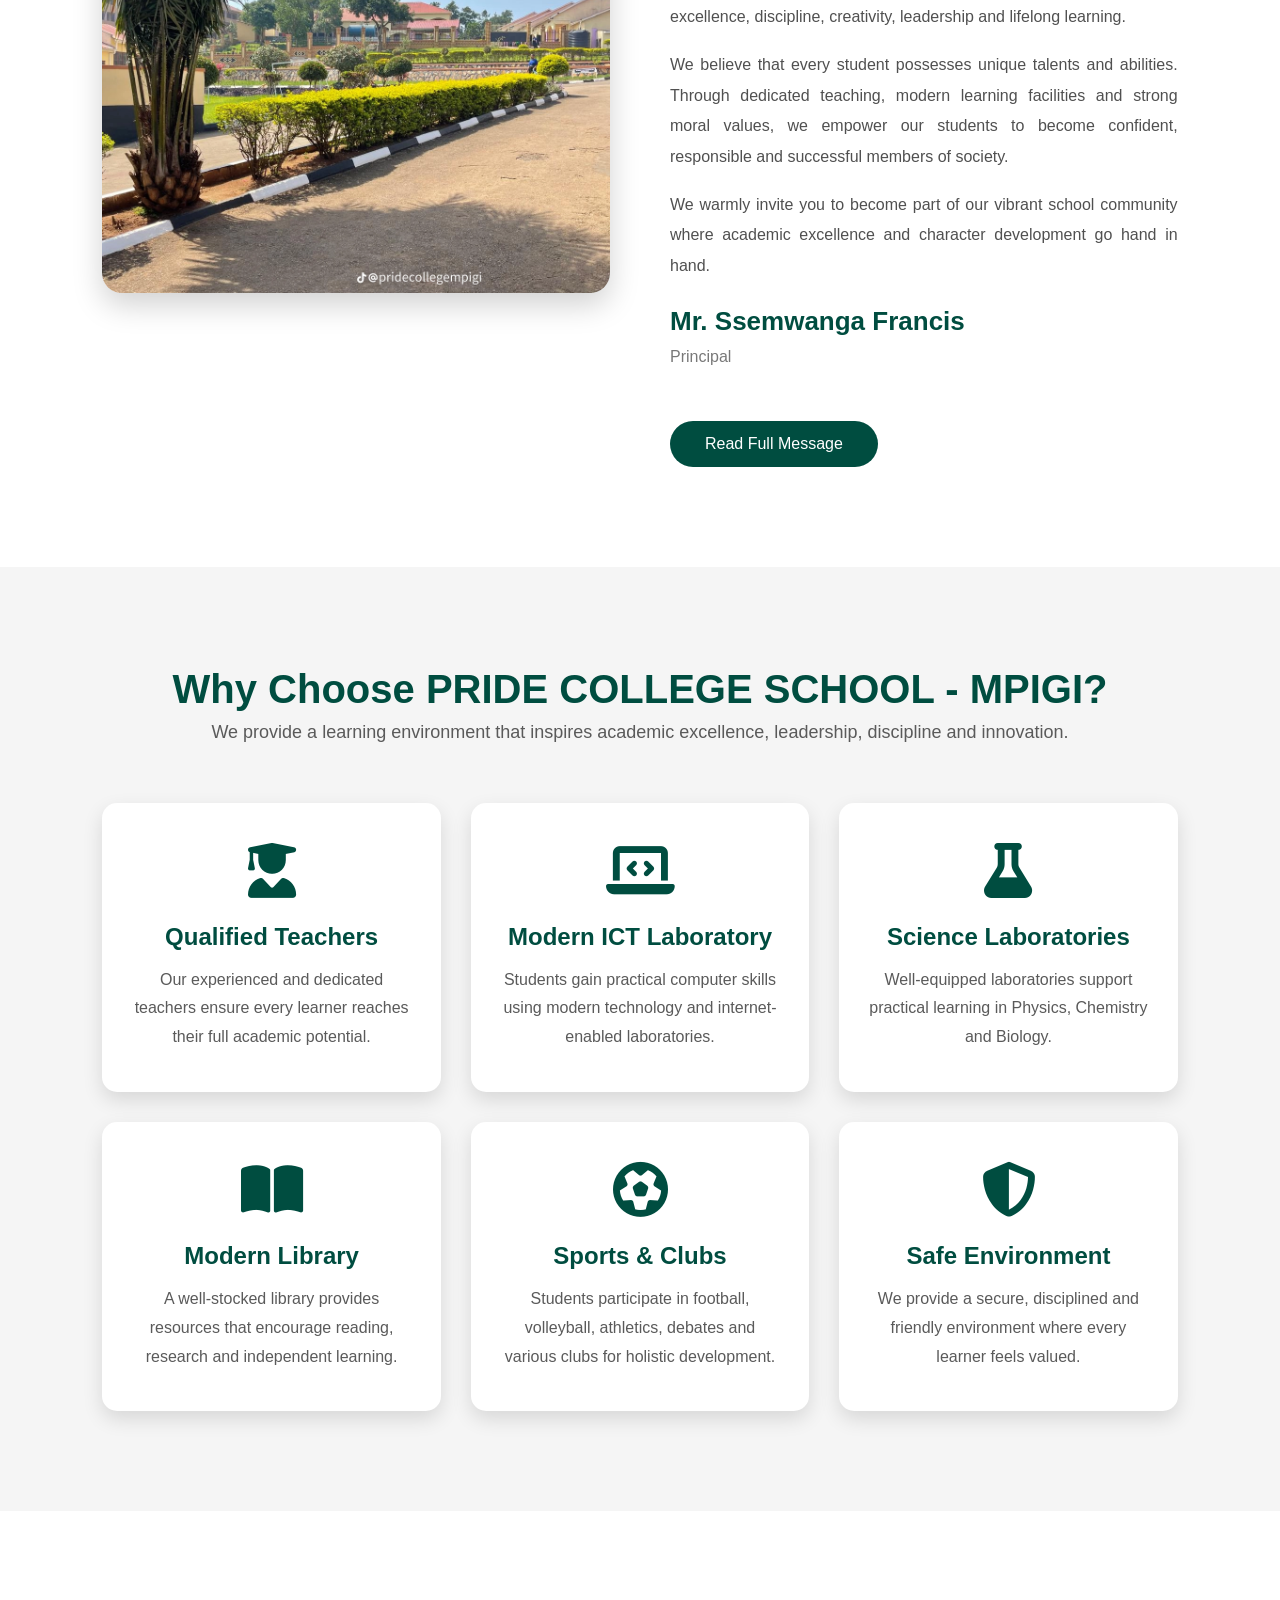
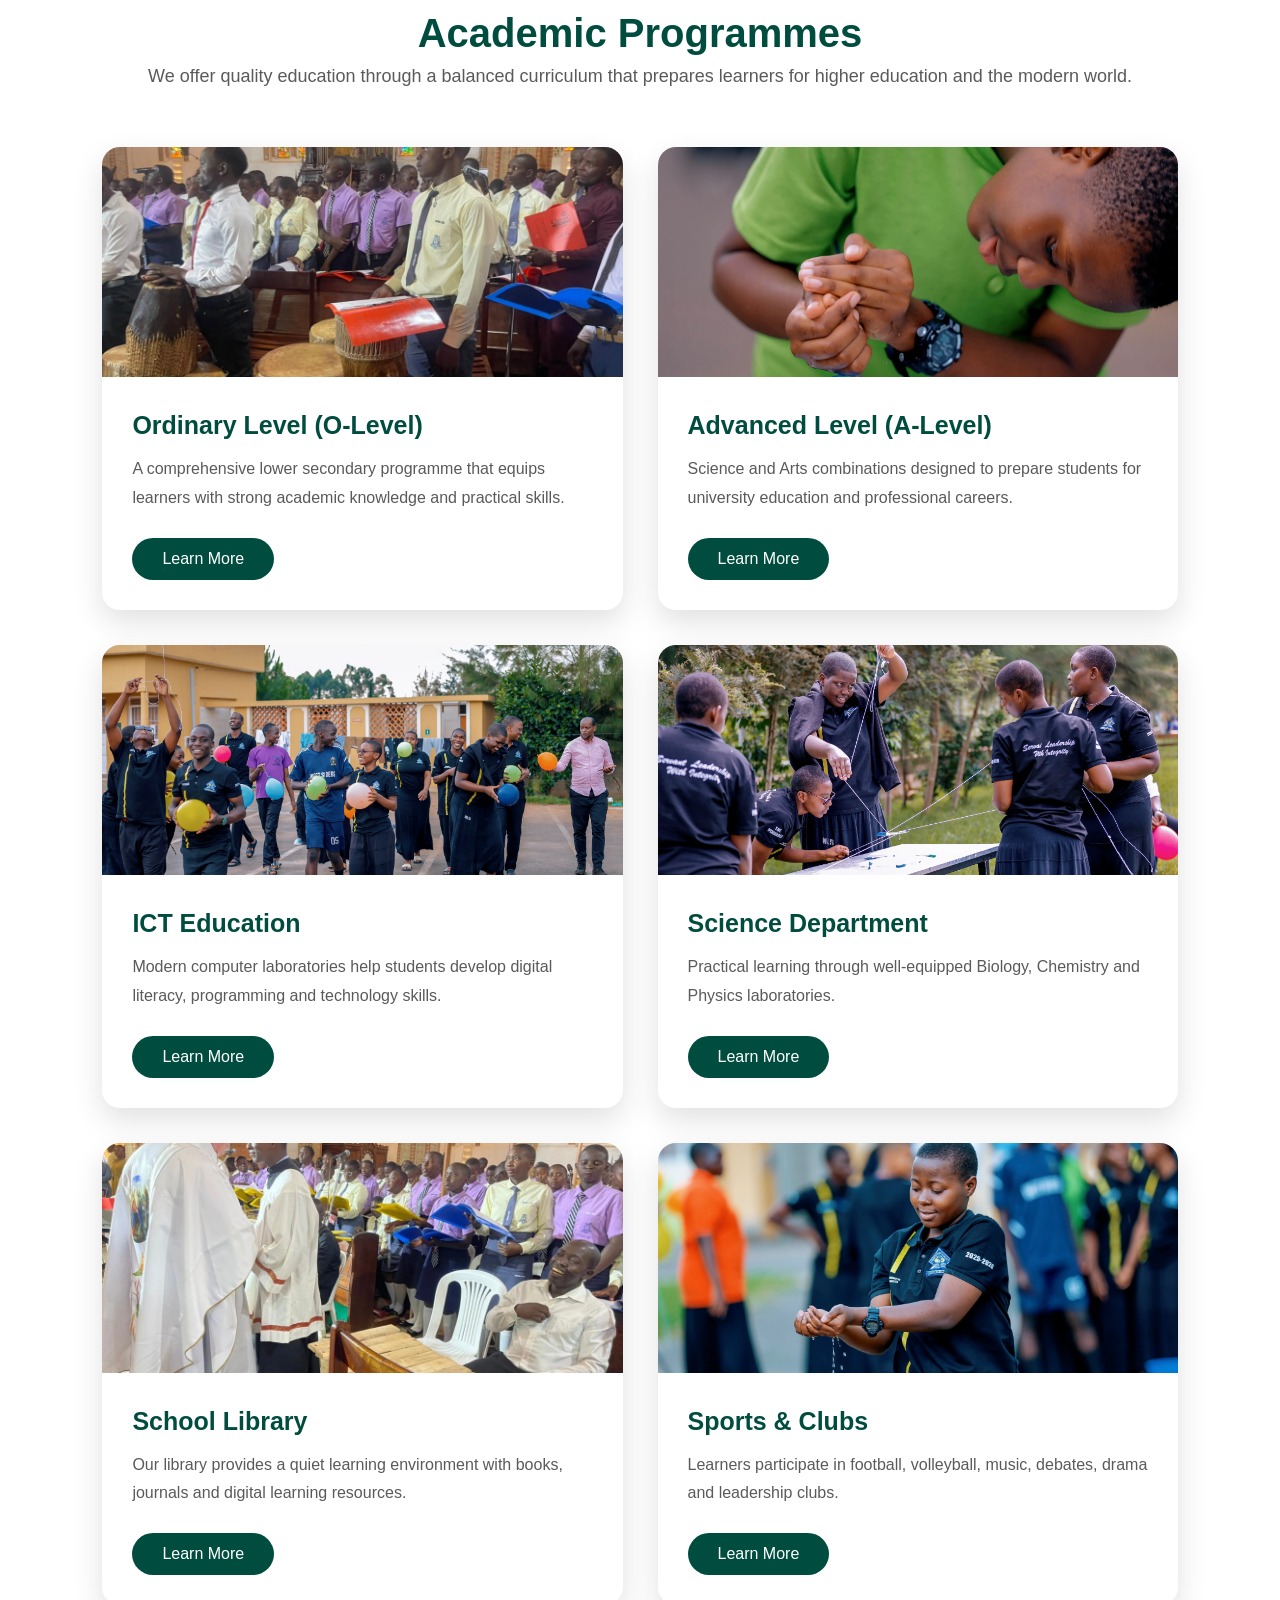
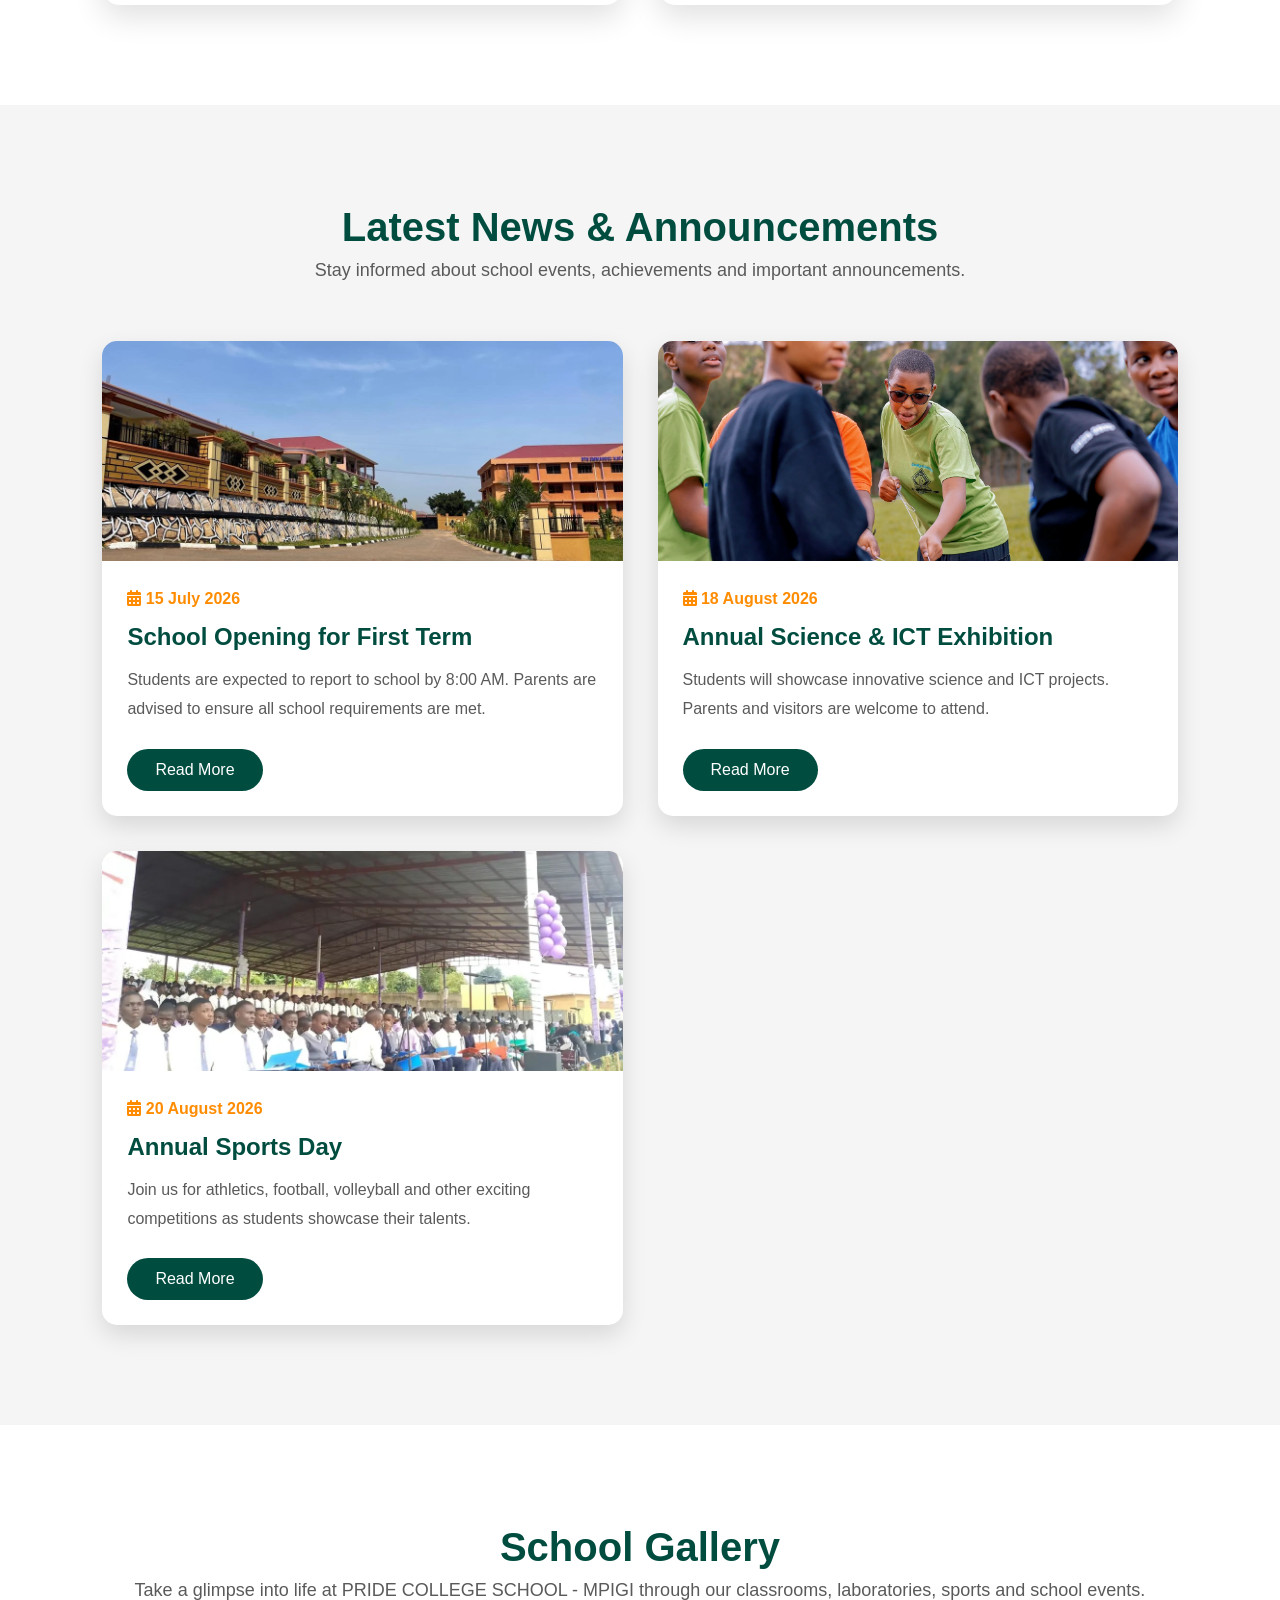
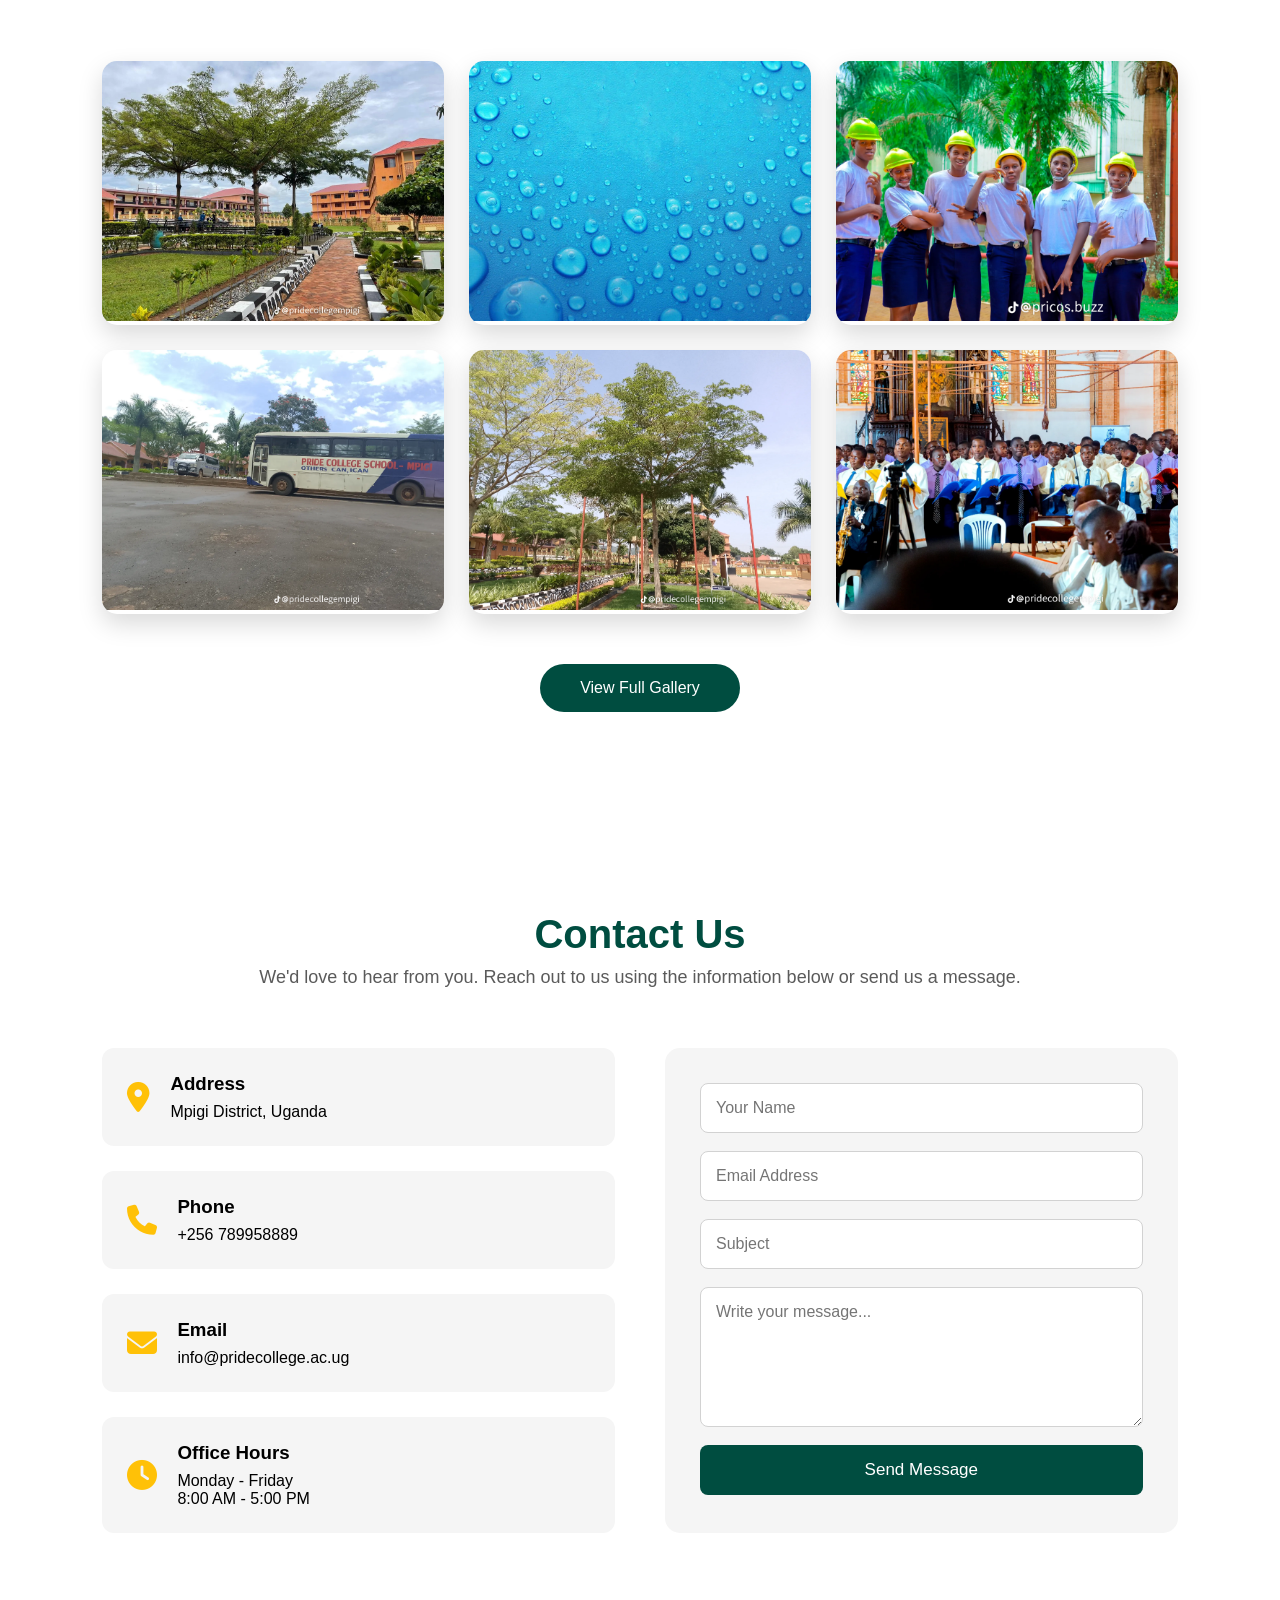
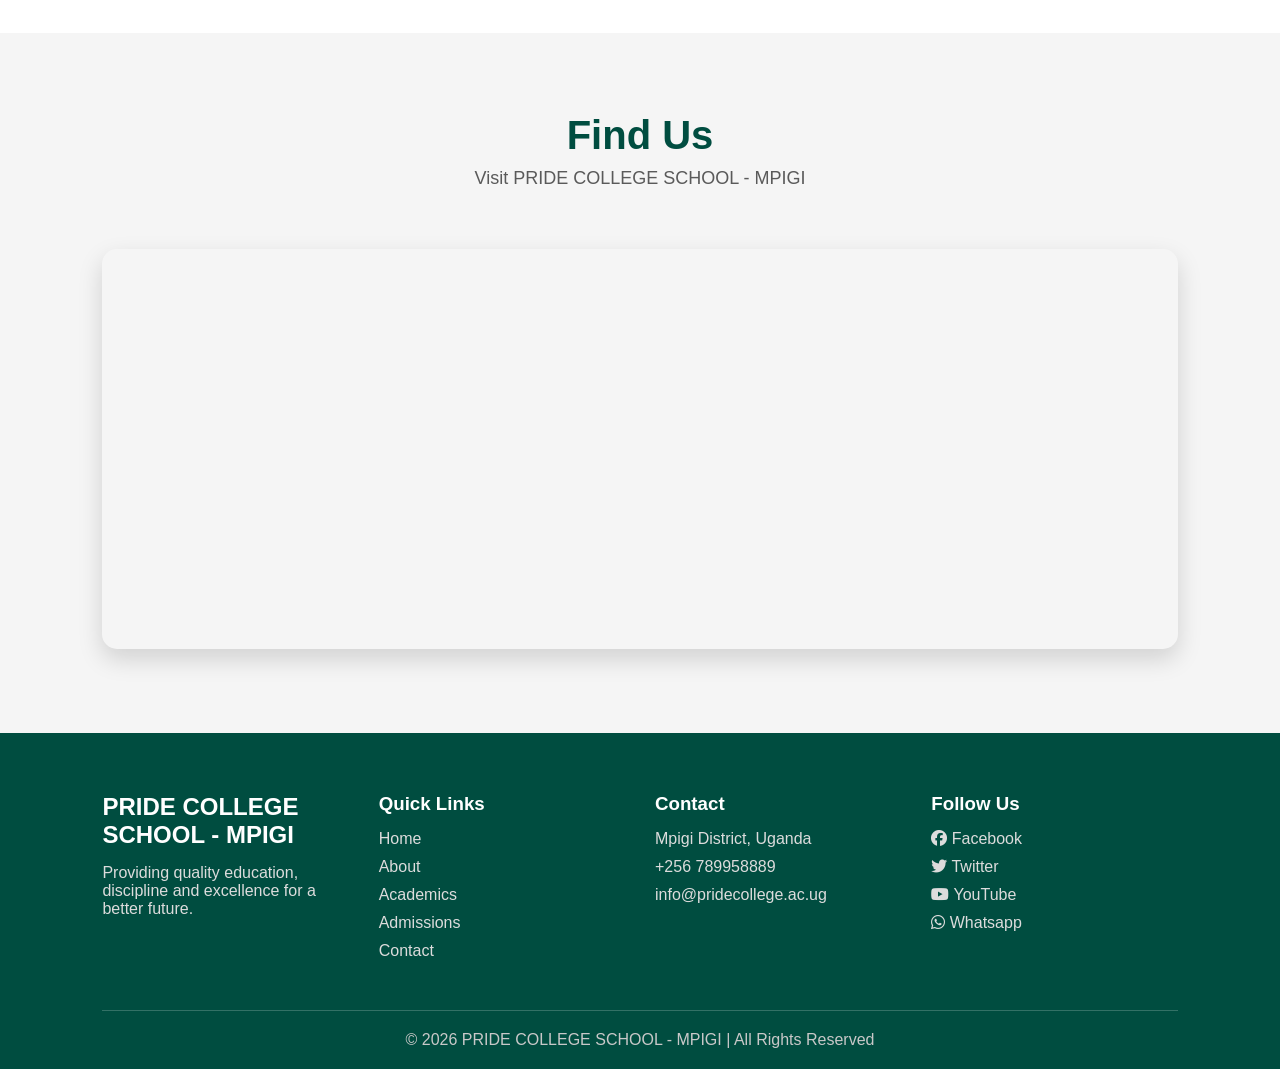
==== commit f7ef1863: "Update index.html" ====
--- a/index.html
+++ b/index.html
@@ -27,7 +27,7 @@
         <a href="index.html">Home</a>
         <a href="about.html">About</a>
         <a href="academics.html">Academics</a>
-        <a href="admission.html">Admissions</a>
+        <a href="Admission.html">Admissions</a>
         <a href="gallery.html">Gallery</a>
         <a href="news.html">News</a>
         <a href="contact.html">Contact</a>
@@ -49,7 +49,7 @@
             
             <h1>Welcome to PRIDE COLLEGE SCHOOL - MPIGI</h1>
             <p>Quality Education for a Better Future</p>
-            <a href="admissions.html" class="btn">Apply Now</a>
+            <a href="schoolform.html" class="btn">Apply Now</a>
         </div>
     </div>
 
@@ -98,7 +98,7 @@
 
     <div class="stat-box">
         <i class="fas fa-school"></i>
-        <h2 class="counter" data-target="30">567</h2>
+        <h2 class="counter" data-target="30">117</h2>
         <p>Classrooms</p>
     </div>
 
@@ -897,4 +897,4 @@
 
 <script></script>
 </body>
-</html>+</html>
